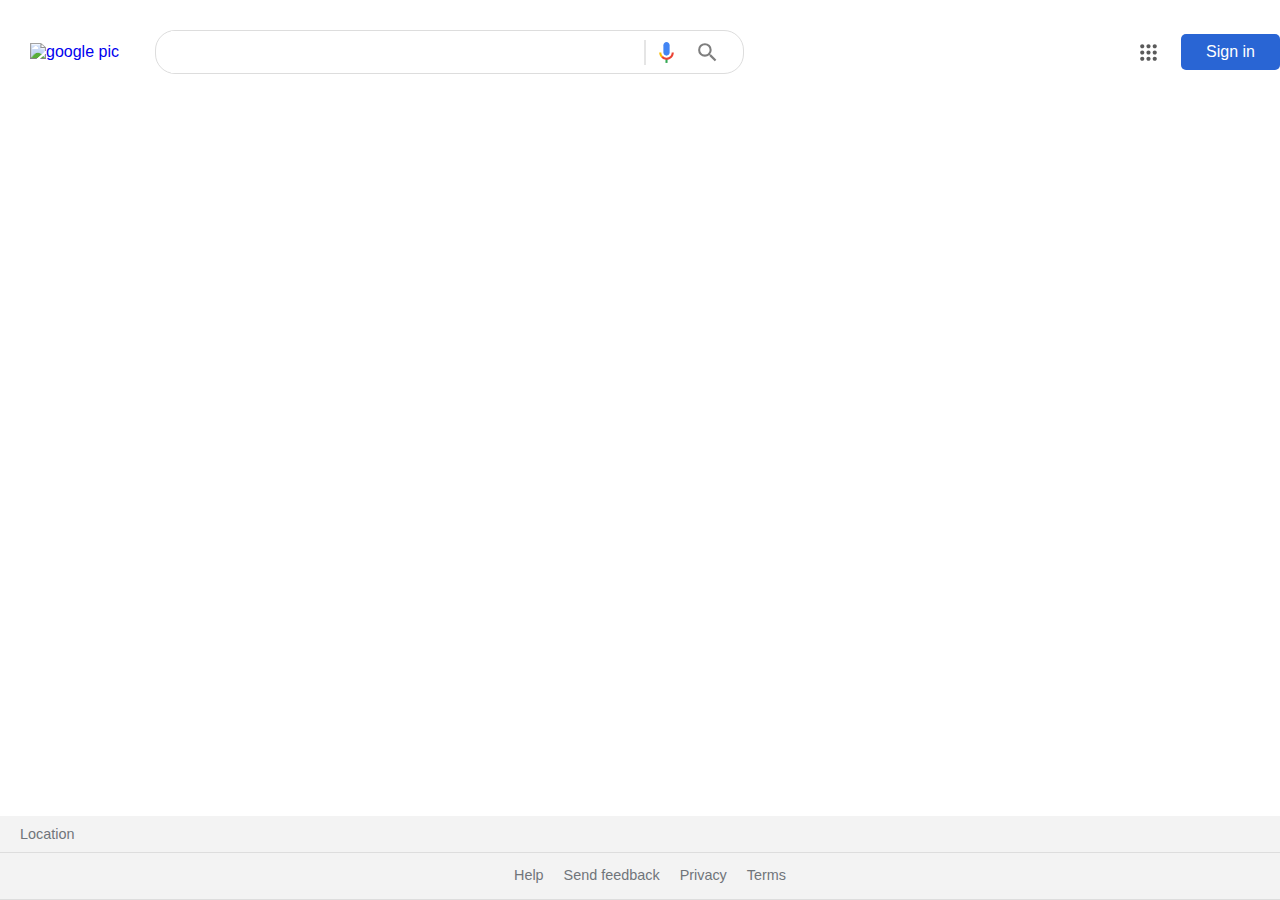
==== search.html @ acbfa1c0 "add search page and set up header top" ====
<!DOCTYPE html>
<html lang="en">
<head>
  <meta charset="UTF-8">
  <meta http-equiv="X-UA-Compatible" content="IE=edge">
  <meta name="viewport" content="width=device-width, initial-scale=1.0">
  <link rel="stylesheet" href="normalize.css">
	<link rel="stylesheet" href="style.css">
  <title>build this website</title>
</head>
<body>
  <div id="body-container" class="width1300">
    <header class="header">
      <div class="header-top">
        <div class="header-top-left">
          <div class="logo">
            <a href="index.html">
              <img src="https://www.google.com/images/branding/googlelogo/2x/googlelogo_color_92x30dp.png" alt="google pic">
            </a>
          </div>
          <form action="">
            <div id="search-input" class="search-page">
						<input type="search" name="search-input"><span class="line"></span>
						<a href="#"><svg class="mic-btn" focusable="false" viewBox="0 0 24 24" xmlns="http://www.w3.org/2000/svg"><path fill="#4285f4" d="m12 15c1.66 0 3-1.31 3-2.97v-7.02c0-1.66-1.34-3.01-3-3.01s-3 1.34-3 3.01v7.02c0 1.66 1.34 2.97 3 2.97z"></path><path fill="#34a853" d="m11 18.08h2v3.92h-2z"></path><path fill="#fbbc05" d="m7.05 16.87c-1.27-1.33-2.05-2.83-2.05-4.87h2c0 1.45 0.56 2.42 1.47 3.38v0.32l-1.15 1.18z"></path><path fill="#ea4335" d="m12 16.93a4.97 5.25 0 0 1 -3.54 -1.55l-1.41 1.49c1.26 1.34 3.02 2.13 4.95 2.13 3.87 0 6.99-2.92 6.99-7h-1.99c0 2.92-2.24 4.93-5 4.93z"></path></svg></a><a href="#">
              <svg focusable="false" xmlns="http://www.w3.org/2000/svg" viewBox="0 0 24 24"><path d="M15.5 14h-.79l-.28-.27A6.471 6.471 0 0 0 16 9.5 6.5 6.5 0 1 0 9.5 16c1.61 0 3.09-.59 4.23-1.57l.27.28v.79l5 4.99L20.49 19l-4.99-5zm-6 0C7.01 14 5 11.99 5 9.5S7.01 5 9.5 5 14 7.01 14 9.5 11.99 14 9.5 14z"></path></svg>
            </a>
					</div>
          </form>
        </div>
        <div class="header-top-right">
          <ul id="navbar-ul">
            <li><a class="navbar-btns" href="#"><svg focusable="false" viewBox="0 0 24 24">
              <path d="M6,8c1.1,0 2,-0.9 2,-2s-0.9,-2 -2,-2 -2,0.9 -2,2 0.9,2 2,2zM12,20c1.1,0 2,-0.9 2,-2s-0.9,-2 -2,-2 -2,0.9 -2,2 0.9,2 2,2zM6,20c1.1,0 2,-0.9 2,-2s-0.9,-2 -2,-2 -2,0.9 -2,2 0.9,2 2,2zM6,14c1.1,0 2,-0.9 2,-2s-0.9,-2 -2,-2 -2,0.9 -2,2 0.9,2 2,2zM12,14c1.1,0 2,-0.9 2,-2s-0.9,-2 -2,-2 -2,0.9 -2,2 0.9,2 2,2zM16,6c0,1.1 0.9,2 2,2s2,-0.9 2,-2 -0.9,-2 -2,-2 -2,0.9 -2,2zM12,8c1.1,0 2,-0.9 2,-2s-0.9,-2 -2,-2 -2,0.9 -2,2 0.9,2 2,2zM18,14c1.1,0 2,-0.9 2,-2s-0.9,-2 -2,-2 -2,0.9 -2,2 0.9,2 2,2zM18,20c1.1,0 2,-0.9 2,-2s-0.9,-2 -2,-2 -2,0.9 -2,2 0.9,2 2,2z">
              </path>
          </svg></a></li>
            <li><a class="btn-solid-blue" href="#">Sign in</a></li>
          </ul>
        </div>
      </div>
      <div class="header-bottom"></div>
    </header>
    <main>
      <div class="main-left"></div>
      <div class="main-right"></div>
    </main>
    <footer id="footer">
			<div id="location-bar" class="bar">
				<div class="text-medium">Location</div class="text-medium">
			</div>
			<div id="other-bar" class="bar">
				<div id="left-content">
					<div class="text-medium"><a href="#">Help</a></div class="text-medium">
					<div class="text-medium"><a href="#">Send feedback</a></div class="text-medium">
					<div class="text-medium"><a href="#">Privacy</a></div class="text-medium">
					<div class="text-medium"><a href="#">Terms</a></div class="text-medium">
				</div>
			</div>
		</footer>
  </div>
</body>
</html>
---- style.css ----
:root {
  --google-font-color: #70757a;
}

* {
  box-sizing: border-box;
  margin: 0;
  padding: 0;
}

body {
  font-family: arial, sans-serif;
  color: var(--google-font-color);
  background-color: #fff;
  height: 100vh;
}

ul {
  list-style: none;
}

a {
  text-decoration: none;
}

a:hover {
  text-decoration: underline;
}

.text-medium {
  font-size: 0.9rem;
  font-weight: 200;
}

.btn {
  display: inline-block;
}

.btn-solid-blue {
  display: inline-block;
  padding: 9px 25px;
  background-color: rgb(41, 101, 212);
  color: white;
  border-radius: 5px;
}

.bar {
  width: 100%;
  background: #f3f3f3;
  border-bottom: 1px solid #ddd;
  padding: 10px 20px;
}

#body-container {
  height: 100%;
  display: flex;
  flex-direction: column;
}

#body-container.width1300 {
  min-width: 1300px;
}

#navbar {
  display: flex;
  justify-content: flex-end;
  align-items: center;
  font-size: 0.8rem;
  flex-basis: 60px;
  flex-shrink: 1;
}

#navbar-ul {
  display: flex;
  align-items: center;
  text-align: center;
  justify-content: end;
  height: 100%;
}

#navbar-ul li {
  margin-right: 20px;
}

#navbar-ul li a.navbar-btns {
  color: #000;
  opacity: 0.8;
  height: 25px;
}

#navbar-ul li a svg {
  opacity: inherit;
  display: block;
  height: 25px;
}

#main {
  flex: 1;
  display: flex;
  flex-direction: column;
  justify-content: center;
  align-items: center;
}

#main #main-image-container {
  margin-bottom: 30px;
}

#main-content {
  display: flex;
  flex-direction: column;
  justify-content: center;
  align-items: center;
  width: 100%;
}

#main-content > * {
  margin-bottom: 40px;
}

#main-content form {
  width: 100%;
  display: flex;
  flex-direction: column;
  justify-content: center;
  align-items: center;
}

#search-input {
  display: flex;
  align-items: center;
  border: 1px #ddd solid;
  border-radius: 20px;
  padding: 0 15px;
  width: 60%;
  max-width: 600px;
}

#search-input a {
  display: inline-block;
}

#search-input svg {
  display: block;
  opacity: 0.5;
  height: 20px;
}

#search-input svg.mic-btn {
  opacity: 1;
  height: 25px;
}

#search-input input {
  display: block;
  background: #fff;
  width: 100%;
  padding: 12px;
  border: none;
}

#search-input input:focus {
  outline: none;
}

#search-input:hover {
  box-shadow: 1px 1px 1px 1px #bbb;
}

#main-content form .search-btns-container {
  display: flex;
  justify-content: center;
  align-items: center;
  text-align: center;
  margin-top: 30px;
}

#main-content form .search-btn {
  margin: 0 15px;
  background: #f8f8f8;
  border: 0;
  padding: 10px 20px;
  cursor: pointer;
  color: rgba(0, 0, 0, 0.8);
}

#main-content #main-language-offered-text a {
  color: rgb(41, 101, 212);
}

/* Search Page */
.header {
  flex-basis: 100px;
  flex-grow: 1;
  padding-top: 30px;
}

.header-top {
  display: flex;
  justify-content: space-between;
  align-items: center;
}

.header-top .header-top-left {
  display: flex;
  flex: 1;
}

.header-top .header-top-left .logo {
  display: flex;
  justify-content: center;
  align-items: center;
  padding: 0 30px;
}

.header-top .header-top-left .logo a {
  display: block;
  width: 95px;
}

.header-top .header-top-left .logo a img {
  max-width: 100%;
  display: block;
}

.header-top .header-top-left form {
  width: 100%;
}

#search-input.search-page .line {
  height: 25px;
  border: 1px rgba(0, 0, 0, 0.1) solid;
}

#search-input.search-page svg {
  padding: 0 8px;
  height: 25px;
  color: blue;
}

.header-top .header-top-right {
  display: flex;
  height: 100%;
}

#footer {
  width: 100%;
}

#footer a {
  color: var(--google-font-color);
}

#footer #other-bar {
  display: flex;
  justify-content: space-around;
  flex-wrap: wrap;
  line-height: 1.8;
  padding: 10px 20px;
}

#footer #left-content {
  display: flex;
}

#footer #right-content {
  display: flex;
}

#footer #left-content .text-medium,
#footer #right-content .text-medium {
  padding: 0 10px;
}
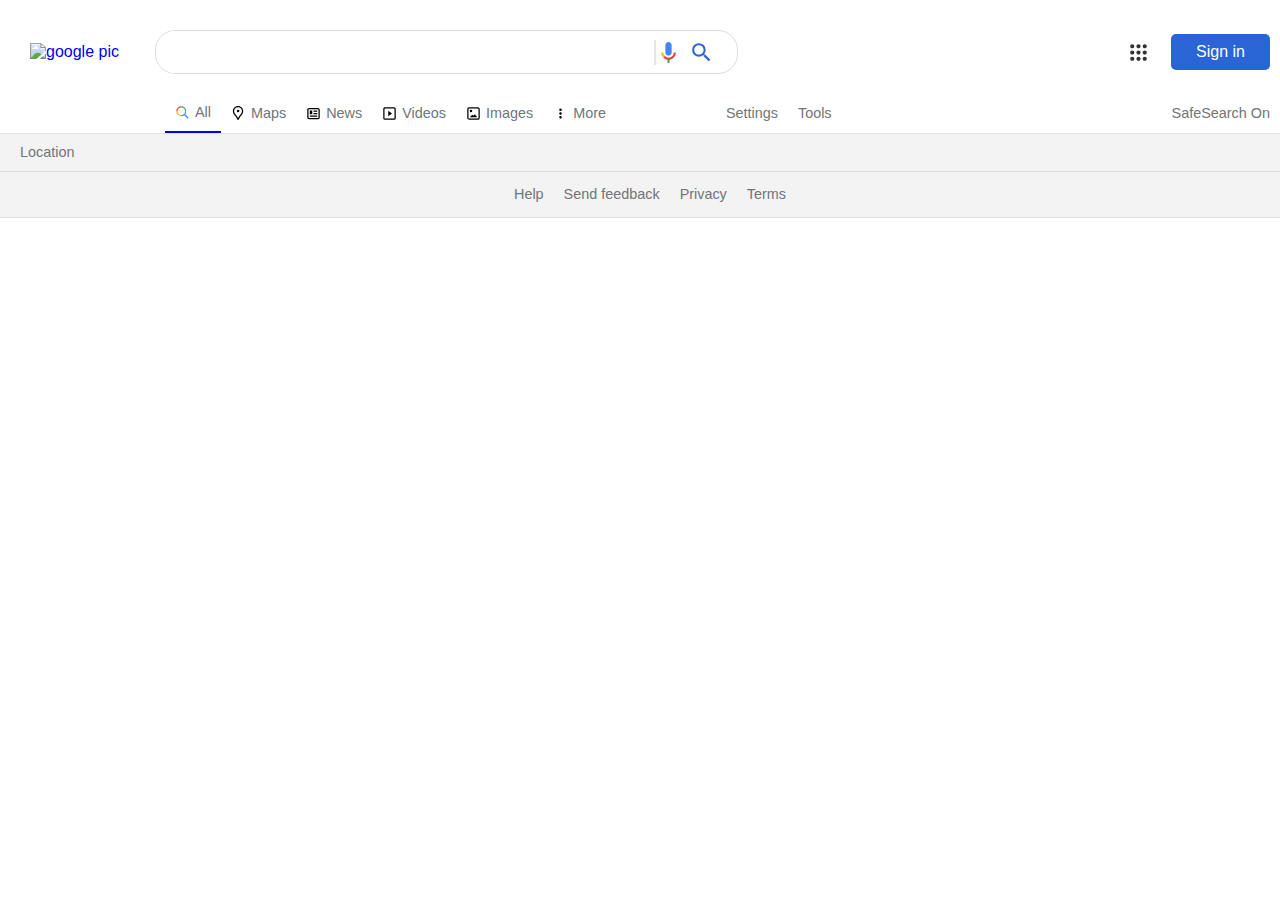
==== commit e4dcbc95: "added header-bottom search options" ====
--- a/search.html
+++ b/search.html
@@ -21,15 +21,14 @@
           <form action="">
             <div id="search-input" class="search-page">
 						<input type="search" name="search-input"><span class="line"></span>
-						<a href="#"><svg class="mic-btn" focusable="false" viewBox="0 0 24 24" xmlns="http://www.w3.org/2000/svg"><path fill="#4285f4" d="m12 15c1.66 0 3-1.31 3-2.97v-7.02c0-1.66-1.34-3.01-3-3.01s-3 1.34-3 3.01v7.02c0 1.66 1.34 2.97 3 2.97z"></path><path fill="#34a853" d="m11 18.08h2v3.92h-2z"></path><path fill="#fbbc05" d="m7.05 16.87c-1.27-1.33-2.05-2.83-2.05-4.87h2c0 1.45 0.56 2.42 1.47 3.38v0.32l-1.15 1.18z"></path><path fill="#ea4335" d="m12 16.93a4.97 5.25 0 0 1 -3.54 -1.55l-1.41 1.49c1.26 1.34 3.02 2.13 4.95 2.13 3.87 0 6.99-2.92 6.99-7h-1.99c0 2.92-2.24 4.93-5 4.93z"></path></svg></a><a href="#">
-              <svg focusable="false" xmlns="http://www.w3.org/2000/svg" viewBox="0 0 24 24"><path d="M15.5 14h-.79l-.28-.27A6.471 6.471 0 0 0 16 9.5 6.5 6.5 0 1 0 9.5 16c1.61 0 3.09-.59 4.23-1.57l.27.28v.79l5 4.99L20.49 19l-4.99-5zm-6 0C7.01 14 5 11.99 5 9.5S7.01 5 9.5 5 14 7.01 14 9.5 11.99 14 9.5 14z"></path></svg>
+						<a href="#"><svg class="icon-m mic-btn" focusable="false" viewBox="0 0 24 24" xmlns="http://www.w3.org/2000/svg"><path fill="#4285f4" d="m12 15c1.66 0 3-1.31 3-2.97v-7.02c0-1.66-1.34-3.01-3-3.01s-3 1.34-3 3.01v7.02c0 1.66 1.34 2.97 3 2.97z"></path><path fill="#34a853" d="m11 18.08h2v3.92h-2z"></path><path fill="#fbbc05" d="m7.05 16.87c-1.27-1.33-2.05-2.83-2.05-4.87h2c0 1.45 0.56 2.42 1.47 3.38v0.32l-1.15 1.18z"></path><path fill="#ea4335" d="m12 16.93a4.97 5.25 0 0 1 -3.54 -1.55l-1.41 1.49c1.26 1.34 3.02 2.13 4.95 2.13 3.87 0 6.99-2.92 6.99-7h-1.99c0 2.92-2.24 4.93-5 4.93z"></path></svg></a><a href="#"><svg class="icon-m search-icon" focusable="false" xmlns="http://www.w3.org/2000/svg" viewBox="0 0 24 24"><path d="M15.5 14h-.79l-.28-.27A6.471 6.471 0 0 0 16 9.5 6.5 6.5 0 1 0 9.5 16c1.61 0 3.09-.59 4.23-1.57l.27.28v.79l5 4.99L20.49 19l-4.99-5zm-6 0C7.01 14 5 11.99 5 9.5S7.01 5 9.5 5 14 7.01 14 9.5 11.99 14 9.5 14z"></path></svg>
             </a>
 					</div>
           </form>
         </div>
         <div class="header-top-right">
           <ul id="navbar-ul">
-            <li><a class="navbar-btns" href="#"><svg focusable="false" viewBox="0 0 24 24">
+            <li><a class="navbar-btns" href="#"><svg class="icon-m opacity-8" focusable="false" viewBox="0 0 24 24">
               <path d="M6,8c1.1,0 2,-0.9 2,-2s-0.9,-2 -2,-2 -2,0.9 -2,2 0.9,2 2,2zM12,20c1.1,0 2,-0.9 2,-2s-0.9,-2 -2,-2 -2,0.9 -2,2 0.9,2 2,2zM6,20c1.1,0 2,-0.9 2,-2s-0.9,-2 -2,-2 -2,0.9 -2,2 0.9,2 2,2zM6,14c1.1,0 2,-0.9 2,-2s-0.9,-2 -2,-2 -2,0.9 -2,2 0.9,2 2,2zM12,14c1.1,0 2,-0.9 2,-2s-0.9,-2 -2,-2 -2,0.9 -2,2 0.9,2 2,2zM16,6c0,1.1 0.9,2 2,2s2,-0.9 2,-2 -0.9,-2 -2,-2 -2,0.9 -2,2zM12,8c1.1,0 2,-0.9 2,-2s-0.9,-2 -2,-2 -2,0.9 -2,2 0.9,2 2,2zM18,14c1.1,0 2,-0.9 2,-2s-0.9,-2 -2,-2 -2,0.9 -2,2 0.9,2 2,2zM18,20c1.1,0 2,-0.9 2,-2s-0.9,-2 -2,-2 -2,0.9 -2,2 0.9,2 2,2z">
               </path>
           </svg></a></li>
@@ -37,11 +36,45 @@
           </ul>
         </div>
       </div>
-      <div class="header-bottom"></div>
+      <div class="header-bottom">
+        <div class="header-bottom-left">
+          <div class="header-bottom-left-start">
+            <div class="search-option current">
+              <svg class="icon-xs" focusable="false" viewBox="0 0 24 24"><path fill="#34a853" d="M10 2v2a6 6 0 0 1 6 6h2a8 8 0 0 0-8-8"></path><path fill="#ea4335" d="M10 4V2a8 8 0 0 0-8 8h2c0-3.3 2.7-6 6-6"></path><path fill="#fbbc04" d="M4 10H2a8 8 0 0 0 8 8v-2c-3.3 0-6-2.69-6-6"></path><path fill="#4285f4" d="M22 20.59l-5.69-5.69A7.96 7.96 0 0 0 18 10h-2a6 6 0 0 1-6 6v2c1.85 0 3.52-.64 4.88-1.68l5.69 5.69L22 20.59"></path></svg>
+              <div class="text-medium">All</div>
+            </div>
+            <div class="search-option">
+              <svg class="icon-xs" focusable="false" viewBox="0 0 16 16"><path d="M7.503 0c3.09 0 5.502 2.487 5.502 5.427 0 2.337-1.13 3.694-2.26 5.05-.454.528-.906 1.13-1.358 1.734-.452.603-.754 1.508-.98 1.96-.226.452-.377.829-.904.829-.528 0-.678-.377-.905-.83-.226-.451-.527-1.356-.98-1.959-.452-.603-.904-1.206-1.356-1.734C3.132 9.121 2 7.764 2 5.427 2 2.487 4.412 0 7.503 0zm0 1.364c-2.283 0-4.14 1.822-4.14 4.063 0 1.843.86 2.873 1.946 4.177.468.547.942 1.178 1.4 1.79.34.452.596.99.794 1.444.198-.455.453-.992.793-1.445.459-.61.931-1.242 1.413-1.803 1.074-1.29 1.933-2.32 1.933-4.163 0-2.24-1.858-4.063-4.139-4.063zm0 2.734a1.33 1.33 0 11-.001 2.658 1.33 1.33 0 010-2.658"></path></svg>
+              <div class="text-medium">Maps</div>
+            </div>
+            <div class="search-option">
+              <svg class="icon-xs" focusable="false" viewBox="0 0 24 24"><path d="M12 11h6v2h-6v-2zm-6 6h12v-2H6v2zm0-4h4V7H6v6zm16-7.22v12.44c0 1.54-1.34 2.78-3 2.78H5c-1.64 0-3-1.25-3-2.78V5.78C2 4.26 3.36 3 5 3h14c1.64 0 3 1.25 3 2.78zM19.99 12V5.78c0-.42-.46-.78-1-.78H5c-.54 0-1 .36-1 .78v12.44c0 .42.46.78 1 .78h14c.54 0 1-.36 1-.78V12zM12 9h6V7h-6v2"></path></svg>
+              <div class="text-medium">News</div>
+            </div>
+            <div class="search-option">
+              <svg class="icon-xs" focusable="false" viewBox="0 0 24 24"><path d="M10 16.5l6-4.5-6-4.5v9zM5 20h14a1 1 0 0 0 1-1V5a1 1 0 0 0-1-1H5a1 1 0 0 0-1 1v14a1 1 0 0 0 1 1zm14.5 2H5a3 3 0 0 1-3-3V4.4A2.4 2.4 0 0 1 4.4 2h15.2A2.4 2.4 0 0 1 22 4.4v15.1a2.5 2.5 0 0 1-2.5 2.5"></path></svg>
+              <div class="text-medium">Videos</div>
+            </div>
+            <div class="search-option">
+              <svg class="icon-xs" focusable="false" viewBox="0 0 24 24"><path d="M14 13l4 5H6l4-4 1.79 1.78L14 13zm-6.01-2.99A2 2 0 0 0 8 6a2 2 0 0 0-.01 4.01zM22 5v14a3 3 0 0 1-3 2.99H5c-1.64 0-3-1.36-3-3V5c0-1.64 1.36-3 3-3h14c1.65 0 3 1.36 3 3zm-2.01 0a1 1 0 0 0-1-1H5a1 1 0 0 0-1 1v14a1 1 0 0 0 1 1h7v-.01h7a1 1 0 0 0 1-1V5"></path></svg>
+              <div class="text-medium">Images</div>
+            </div>
+            <div class="search-option">
+              <svg class="icon-xs" focusable="false" xmlns="http://www.w3.org/2000/svg" viewBox="0 0 24 24"><path d="M12 8c1.1 0 2-.9 2-2s-.9-2-2-2-2 .9-2 2 .9 2 2 2zm0 2c-1.1 0-2 .9-2 2s.9 2 2 2 2-.9 2-2-.9-2-2-2zm0 6c-1.1 0-2 .9-2 2s.9 2 2 2 2-.9 2-2-.9-2-2-2z"></path></svg>
+              <div class="text-medium">More</div>
+            </div>
+          </div>
+          <div class="header-bottom-left-end">
+            <div class="text-medium">Settings</div>
+            <div class="text-medium">Tools</div>
+          </div>
+        </div>
+        <div class="header-bottom-right">
+          <div class="text-medium">SafeSearch On</div>
+        </div>
+      </div>
     </header>
     <main>
-      <div class="main-left"></div>
-      <div class="main-right"></div>
     </main>
     <footer id="footer">
 			<div id="location-bar" class="bar">
--- a/style.css
+++ b/style.css
@@ -27,9 +27,49 @@
   text-decoration: underline;
 }
 
+svg.icon-xs {
+  display: block;
+  height: 15px;
+}
+
+svg.icon-s {
+  display: block;
+  height: 20px;
+}
+
+svg.icon-m {
+  display: block;
+  height: 25px;
+}
+
+.opacity-0 {
+  opacity: 0;
+}
+
+.opacity-5 {
+  opacity: 0.5;
+}
+
+.opacity-8 {
+  opacity: 0.8;
+}
+
+.opacity-f {
+  opacity: 1;
+}
+
+.text-small {
+  font-size: 0.9rem;
+  font-weight: 200;
+}
+
 .text-medium {
   font-size: 0.9rem;
   font-weight: 200;
+}
+
+.text-bold {
+  font-weight: bold;
 }
 
 .btn {
@@ -82,15 +122,12 @@
   margin-right: 20px;
 }
 
+#navbar-ul li:last-child {
+  margin-right: unset;
+}
+
 #navbar-ul li a.navbar-btns {
   color: #000;
-  opacity: 0.8;
-  height: 25px;
-}
-
-#navbar-ul li a svg {
-  opacity: inherit;
-  display: block;
   height: 25px;
 }
 
@@ -138,17 +175,6 @@
 
 #search-input a {
   display: inline-block;
-}
-
-#search-input svg {
-  display: block;
-  opacity: 0.5;
-  height: 20px;
-}
-
-#search-input svg.mic-btn {
-  opacity: 1;
-  height: 25px;
 }
 
 #search-input input {
@@ -191,14 +217,15 @@
 /* Search Page */
 .header {
   flex-basis: 100px;
-  flex-grow: 1;
-  padding-top: 30px;
+  padding: 30px 30px 0 30px;
+  border-bottom: 1px rgba(0, 0, 0, 0.1) solid;
 }
 
 .header-top {
   display: flex;
   justify-content: space-between;
   align-items: center;
+  margin-bottom: 20px;
 }
 
 .header-top .header-top-left {
@@ -210,7 +237,7 @@
   display: flex;
   justify-content: center;
   align-items: center;
-  padding: 0 30px;
+  padding-right: 30px;
 }
 
 .header-top .header-top-left .logo a {
@@ -225,6 +252,10 @@
 
 .header-top .header-top-left form {
   width: 100%;
+}
+
+#search-input.search-page {
+  max-width: 700px;
 }
 
 #search-input.search-page .line {
@@ -232,15 +263,54 @@
   border: 1px rgba(0, 0, 0, 0.1) solid;
 }
 
-#search-input.search-page svg {
+#search-input.search-page a .search-icon {
   padding: 0 8px;
-  height: 25px;
-  color: blue;
+  fill: rgb(41, 101, 212);
 }
 
 .header-top .header-top-right {
   display: flex;
   height: 100%;
+}
+
+.header-bottom {
+  display: flex;
+  justify-content: space-between;
+  align-items: center;
+  margin-left: 135px;
+}
+
+.header-bottom-left {
+  display: flex;
+  justify-content: space-between;
+  align-items: center;
+}
+
+.header-bottom-left-start {
+  display: flex;
+  margin-right: 100px;
+}
+
+.header-bottom-left-start .search-option {
+  display: flex;
+  align-items: center;
+  padding: 10px;
+}
+
+.header-bottom-left-start .search-option svg {
+  margin-right: 5px;
+}
+
+.header-bottom-left-start .search-option.current {
+  border-bottom: 2px solid blue;
+}
+
+.header-bottom-left-end {
+  display: flex;
+}
+
+.header-bottom-left-end .text-medium {
+  padding: 0 10px;
 }
 
 #footer {
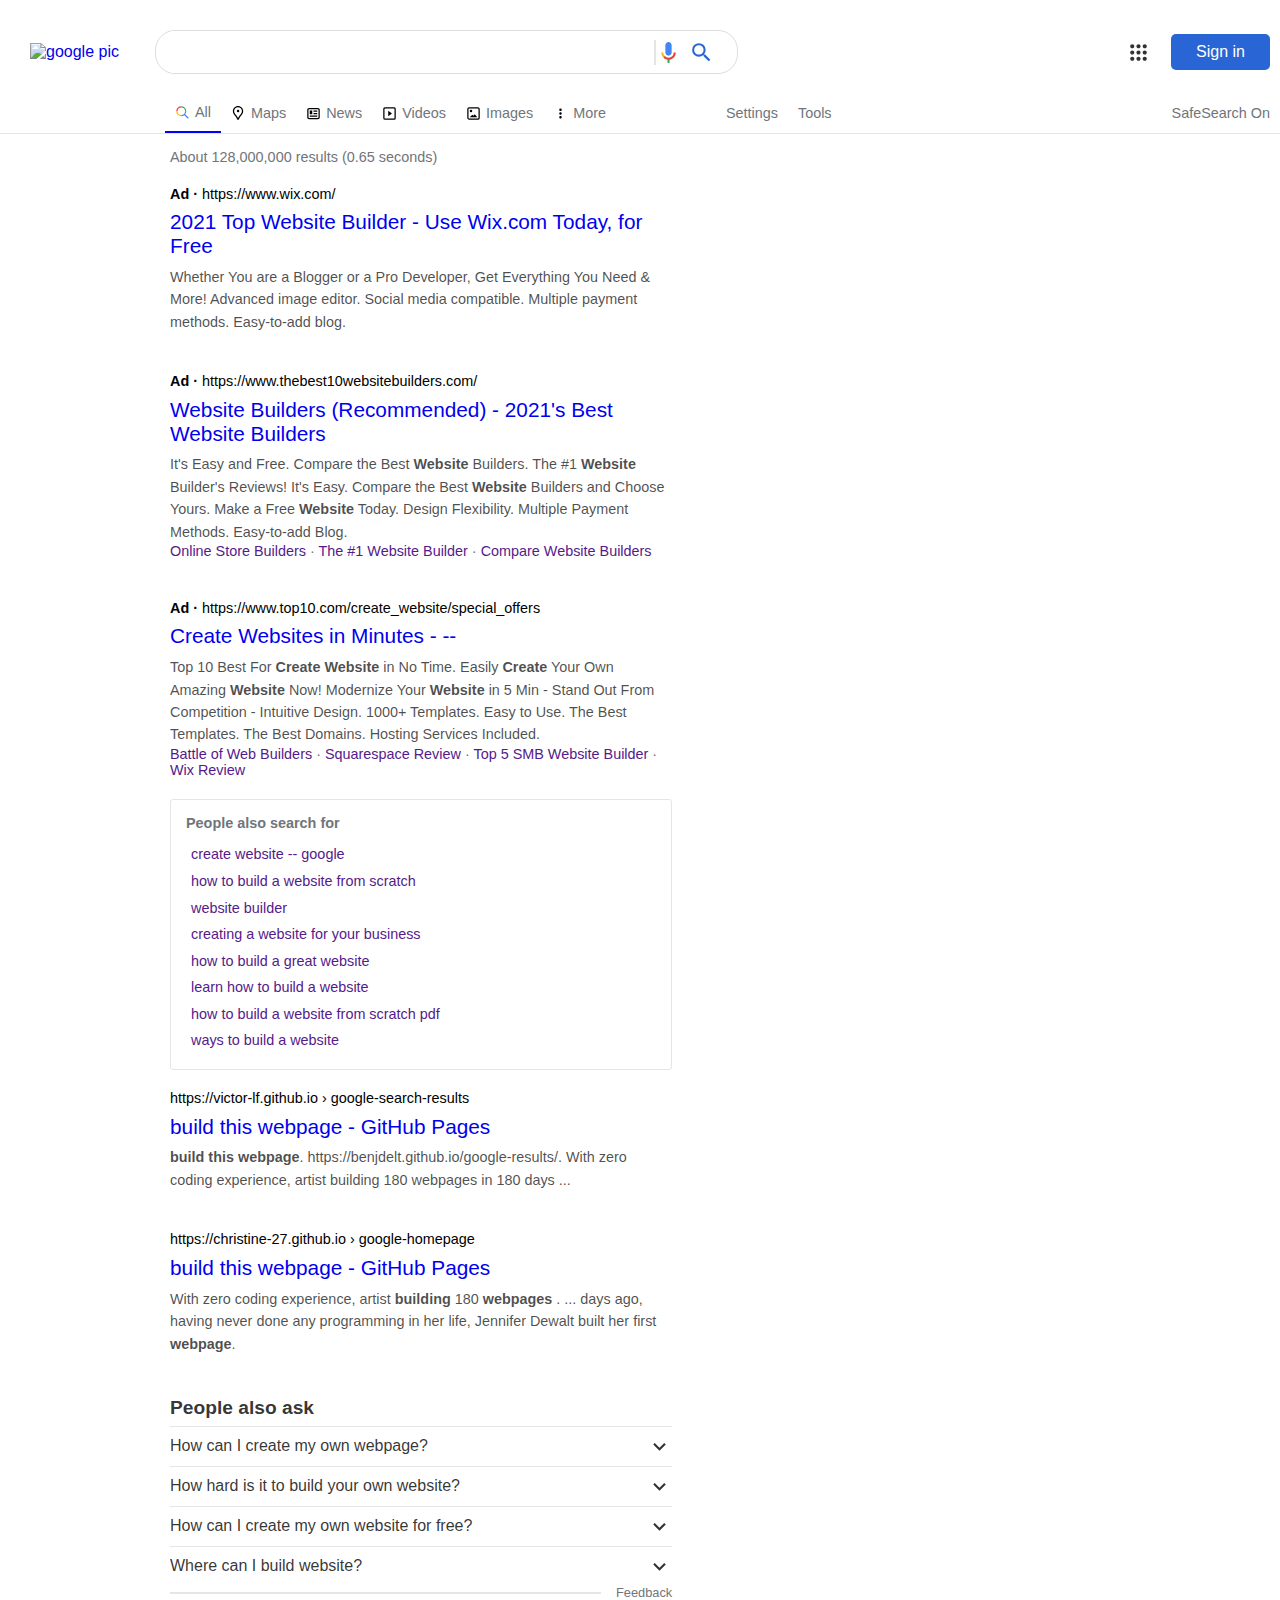
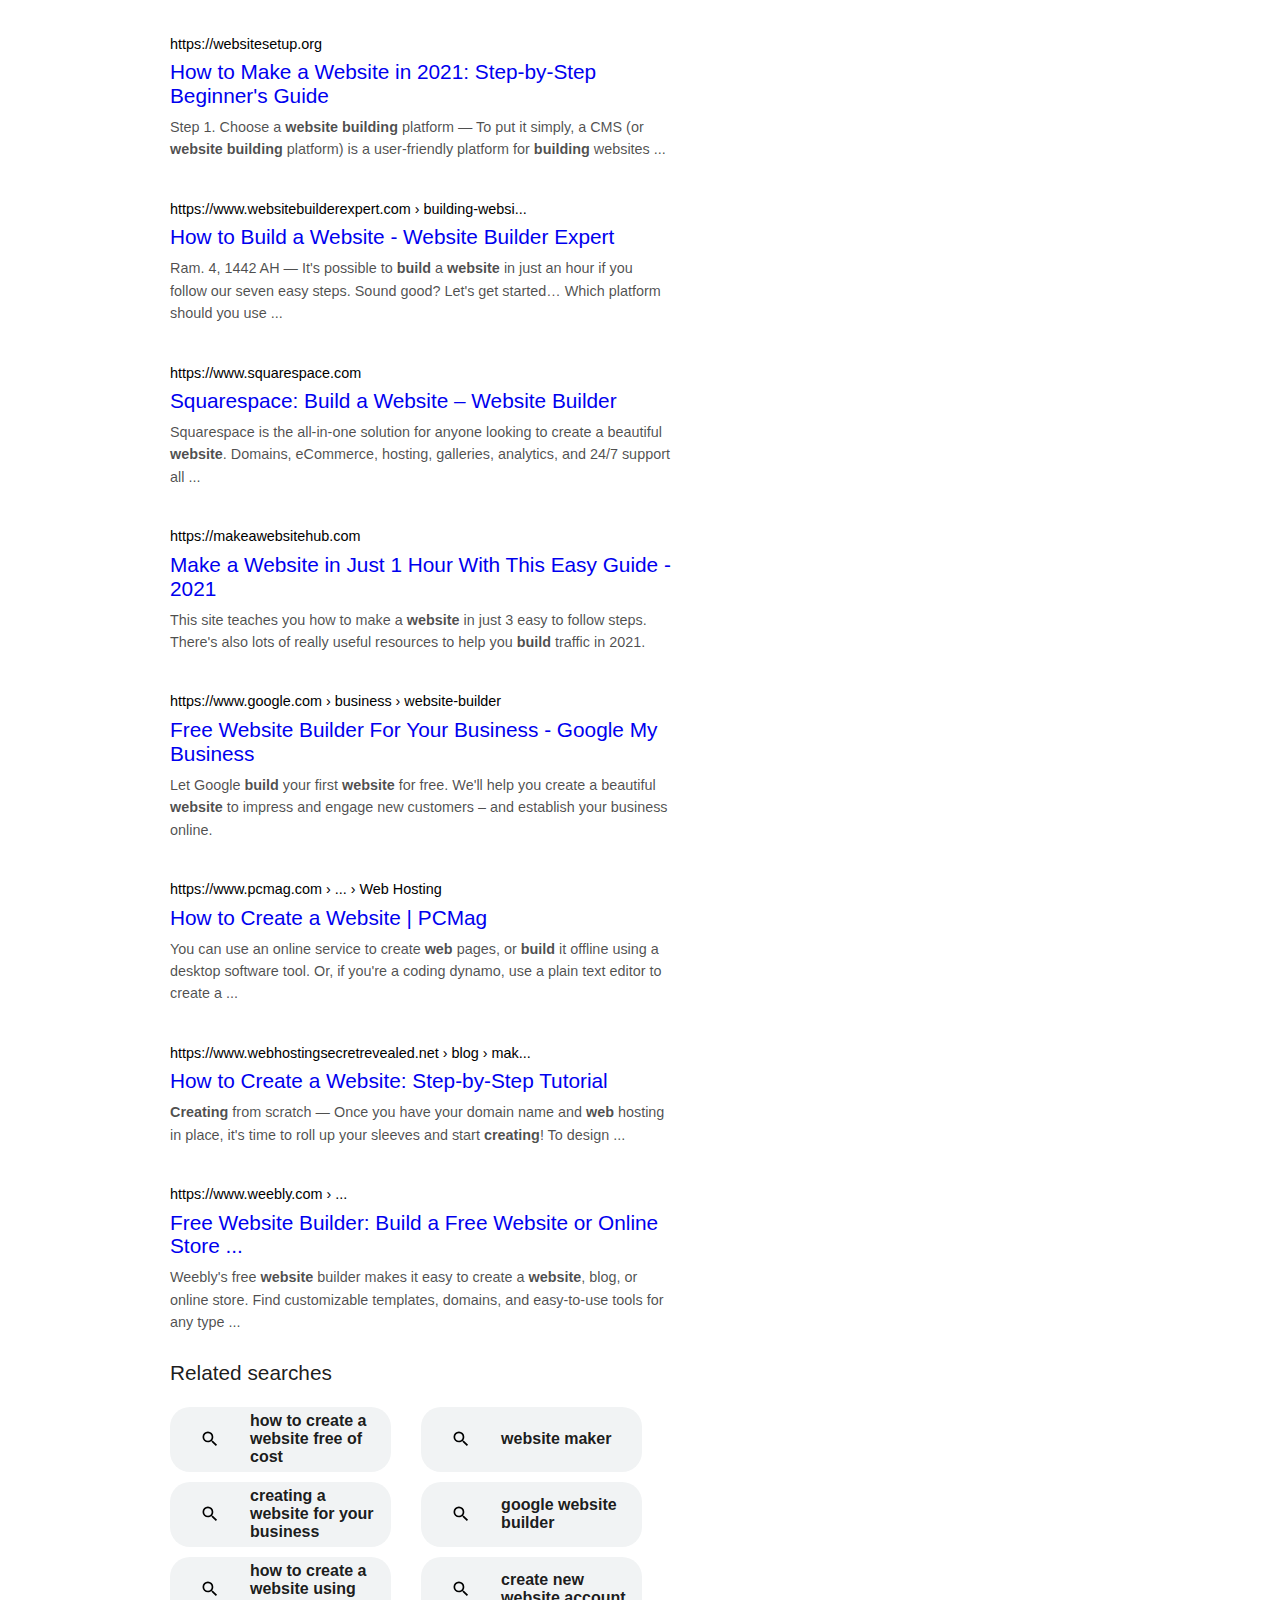
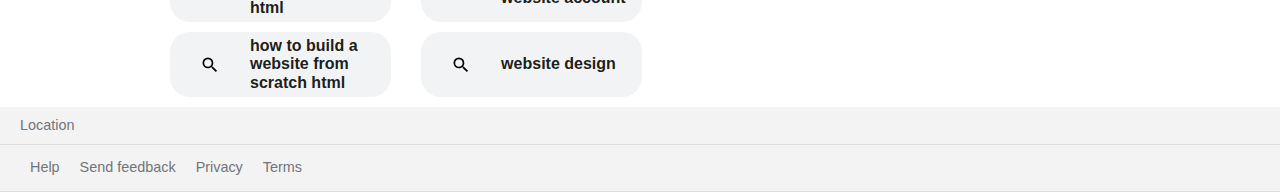
==== commit bbb75eb6: "Added main search results for search page" ====
--- a/search.html
+++ b/search.html
@@ -74,7 +74,333 @@
         </div>
       </div>
     </header>
-    <main>
+    <main class="main-result">
+      <div class="main-result-left">
+        <div class="result-time">
+          <div class="text-medium">
+            About 128,000,000 results (0.65 seconds) 
+          </div>
+        </div>
+        <div class="search-result">
+          <div class="result-url text-medium">
+            <span class="text-bold">Ad ·</span>
+            <span class="url">https://www.wix.com/</span>
+          </div>
+          <div class="result-header">
+            <a href="#">
+              2021 Top Website Builder - Use Wix.com Today, for Free
+            </a>
+          </div>
+          <div class="result-paragraph">
+            Whether You are a Blogger or a Pro Developer, Get Everything You Need & More! Advanced image editor. Social media compatible. Multiple payment methods. Easy-to-add blog.
+          </div>
+        </div>
+        <div class="search-result">
+          <div class="result-url text-medium">
+            <span class="text-bold">Ad ·</span>
+            <span class="url">https://www.thebest10websitebuilders.com/</span>
+          </div>
+          <div class="result-header">
+            <a href="#">
+              Website Builders (Recommended) - 2021's Best Website Builders
+            </a>
+          </div>
+          <div class="result-paragraph">
+            <span>It's Easy and Free. Compare the Best <span class="text-bold">Website</span> Builders. The #1 <span class="text-bold">Website</span> Builder's Reviews! It's Easy. Compare the Best <span class="text-bold">Website</span> Builders and Choose Yours. Make a Free <span class="text-bold">Website</span> Today. Design Flexibility. Multiple Payment Methods. Easy-to-add Blog.</span>
+          </div>
+          <div class="result-links">
+            <a href="">
+              Online Store Builders
+            </a>
+            ·
+            <a href="">
+              The #1 Website Builder</a>
+              ·
+            <a href="">
+              Compare Website Builders
+            </a>
+          </div>
+        </div>
+        <div class="search-result">
+          <div class="result-url text-medium">
+            <span class="text-bold">Ad ·</span>
+            <span class="url">https://www.top10.com/create_website/special_offers</span>
+          </div>
+          <div class="result-header">
+            <a href="#">
+              Create Websites in Minutes - --
+            </a>
+          </div>
+          <div class="result-paragraph">
+            <span>Top 10 Best For <span class="text-bold">Create Website</span> in No Time. Easily <span class="text-bold">Create</span> Your Own Amazing <span class="text-bold">Website</span> Now! Modernize Your <span class="text-bold">Website</span> in 5 Min - Stand Out From Competition - Intuitive Design. 1000+ Templates. Easy to Use. The Best Templates. The Best Domains. Hosting Services Included.</span>
+          </div>
+          <div class="result-links">
+            <a href="">
+              Battle of Web Builders
+            </a>
+            ·
+            <a href="">
+              Squarespace Review</a>
+              ·
+            <a href="">
+              Top 5 SMB Website Builder
+            </a>
+            ·
+            <a href="">
+              Wix Review
+            </a>
+          </div>
+        </div>
+        <div class="search-sugguestions text-p9">
+          <div class="text-bold">People also search for</div>
+          <div class="search-suggestions-container">
+            <div class="column">
+              <div><a href="">create website -- google</a></div>
+              <div><a href="">how to build a website from scratch</a></div>
+              <div><a href="">website builder</a></div>
+              <div><a href="">creating a website for your business</a></div>
+            </div>
+            <div class="column">
+              <div><a href="">how to build a great website</a></div>
+              <div><a href="">learn how to build a website</a></div>
+              <div><a href="">how to build a website from scratch pdf</a></div>
+              <div><a href="">ways to build a website</a></div>
+            </div>
+          </div>
+        </div>
+        <div class="search-result">
+          <div class="result-url text-medium">
+            <span class="url">https://victor-lf.github.io</span>
+            <span class="url-path"> › google-search-results</span>
+          </div>
+          <div class="result-header">
+            <a href="#">
+              build this webpage - GitHub Pages
+            </a>
+          </div>
+          <div class="result-paragraph">
+            <span><span class="text-bold">build this webpage</span>. https://benjdelt.github.io/google-results/. With zero coding experience, artist building 180 webpages in 180 days&nbsp;...</span>
+          </div>
+        </div>
+        <div class="search-result">
+          <div class="result-url text-medium">
+            <span class="url">https://christine-27.github.io</span>
+            <span class="url-path"> › google-homepage</span>
+          </div>
+          <div class="result-header">
+            <a href="#">
+              build this webpage - GitHub Pages
+            </a>
+          </div>
+          <div class="result-paragraph">
+            <span>With zero coding experience, artist <span class="text-bold">building</span> 180 <span class="text-bold">webpages</span> . ... days ago, having never done any programming in her life, Jennifer Dewalt built her first <span class="text-bold">webpage</span>.</span>
+          </div>
+        </div>
+        <div class="search-questions">
+          <div class="questions-header text-bold">People also ask</div>
+          <div class="question">
+            <span>How can I create my own webpage?</span><svg class="icon-m opacity-8" focusable="false" xmlns="http://www.w3.org/2000/svg" viewBox="0 0 24 24"><path d="M7.41 8.59L12 13.17l4.59-4.58L18 10l-6 6-6-6 1.41-1.41z"></path></svg>
+          </div>
+          <div class="question">
+            <span>How hard is it to build your own website?</span><svg class="icon-m opacity-8" focusable="false" xmlns="http://www.w3.org/2000/svg" viewBox="0 0 24 24"><path d="M7.41 8.59L12 13.17l4.59-4.58L18 10l-6 6-6-6 1.41-1.41z"></path></svg>
+          </div>
+          <div class="question">
+            <span>How can I create my own website for free?</span><svg class="icon-m opacity-8" focusable="false" xmlns="http://www.w3.org/2000/svg" viewBox="0 0 24 24"><path d="M7.41 8.59L12 13.17l4.59-4.58L18 10l-6 6-6-6 1.41-1.41z"></path></svg>
+          </div>
+          <div class="question">
+            <span>Where can I build website?</span><svg class="icon-m opacity-8" focusable="false" xmlns="http://www.w3.org/2000/svg" viewBox="0 0 24 24"><path d="M7.41 8.59L12 13.17l4.59-4.58L18 10l-6 6-6-6 1.41-1.41z"></path></svg>
+          </div>
+          <div class="feedback">
+            <div class="line"></div>
+            <div class="feedback-text"><a href="">Feedback</a></div>
+          </div>
+        </div>
+        <div class="search-result">
+          <div class="result-url text-medium">
+            <span class="url">https://websitesetup.org</span>
+          </div>
+          <div class="result-header">
+            <a href="#">
+              How to Make a Website in 2021: Step-by-Step Beginner's Guide
+            </a>
+          </div>
+          <div class="result-paragraph">
+            <span><span>Step 1. Choose a <b>website building</b> platform — </span><span>To put it simply, a CMS (or <span class="text-bold">website building</span> platform) is a user-friendly platform for <span class="text-bold">building</span> websites&nbsp;...</span></span>
+          </div>
+        </div>
+        <div class="search-result">
+          <div class="result-url text-medium">
+            <span class="url">https://www.websitebuilderexpert.com</span>
+            <span class="url-path"> › building-websi...</span>
+          </div>
+          <div class="result-header">
+            <a href="#">
+              How to Build a Website - Website Builder Expert
+            </a>
+          </div>
+          <div class="result-paragraph">
+            <span><span>Ram. 4, 1442 AH — </span><span>It's possible to <span class="text-bold">build</span> a <span class="text-bold">website</span> in just an hour if you follow our seven easy steps. Sound good? Let's get started… Which platform should you use&nbsp;...</span></span>
+          </div>
+        </div>
+        <div class="search-result">
+          <div class="result-url text-medium">
+            <span class="url">https://www.squarespace.com</span>
+          </div>
+          <div class="result-header">
+            <a href="#">
+              Squarespace: Build a Website – Website Builder
+            </a>
+          </div>
+          <div class="result-paragraph">
+            <span><span>Squarespace is the all-in-one solution for anyone looking to create a beautiful <span class="text-bold">website</span>. Domains, eCommerce, hosting, galleries, analytics, and 24/7 support all<wbr>&nbsp;...</span></span>
+          </div>
+        </div>
+        <div class="search-result">
+          <div class="result-url text-medium">
+            <span class="url">https://makeawebsitehub.com</span>
+          </div>
+          <div class="result-header">
+            <a href="#">
+              Make a Website in Just 1 Hour With This Easy Guide - 2021
+            </a>
+          </div>
+          <div class="result-paragraph">
+            <span><span>This site teaches you how to make a <span class="text-bold">website</span> in just 3 easy to follow steps. There's also lots of really useful resources to help you <span class="text-bold">build</span> traffic in 2021.</span></span>
+          </div>
+        </div>
+        <div class="search-result">
+          <div class="result-url text-medium">
+            <span class="url">https://www.google.com</span>
+            <span class="url-path"> › business › website-builder</span>
+          </div>
+          <div class="result-header">
+            <a href="#">
+              Free Website Builder For Your Business - Google My Business
+            </a>
+          </div>
+          <div class="result-paragraph">
+            <span><span>Let Google <span class="text-bold">build</span> your first <span class="text-bold">website</span> for free. We'll help you create a beautiful <span class="text-bold">website</span> to impress and engage new customers – and establish your business online.</span></span>
+          </div>
+        </div>
+        <div class="search-result">
+          <div class="result-url text-medium">
+            <span class="url">https://www.pcmag.com</span>
+            <span class="url-path"> › ... › Web Hosting</span>
+          </div>
+          <div class="result-header">
+            <a href="#">
+              How to Create a Website | PCMag
+            </a>
+          </div>
+          <div class="result-paragraph">
+            <span>You can use an online service to create <span class="text-bold">web</span> pages, or <span class="text-bold">build</span> it offline using a desktop software tool. Or, if you're a coding dynamo, use a plain text editor to create a&nbsp;...</span>
+          </div>
+        </div>
+        <div class="search-result">
+          <div class="result-url text-medium">
+            <span class="url">https://www.webhostingsecretrevealed.net</span>
+            <span class="url-path"> › blog › mak...</span>
+          </div>
+          <div class="result-header">
+            <a href="#">
+              How to Create a Website: Step-by-Step Tutorial
+            </a>
+          </div>
+          <div class="result-paragraph">
+            <span><span><b>Creating</b> from scratch — </span><span>Once you have your domain name and <b>web</b> hosting in place, it's time to roll up your sleeves and start <b>creating</b>! To design&nbsp;...</span></span>
+          </div>
+        </div>
+        <div class="search-result">
+          <div class="result-url text-medium">
+            <span class="url">https://www.weebly.com</span>
+            <span class="url-path"> › ...</span>
+          </div>
+          <div class="result-header">
+            <a href="#">
+              Free Website Builder: Build a Free Website or Online Store ...
+            </a>
+          </div>
+          <div class="result-paragraph">
+            <span>Weebly's free <b>website</b> builder makes it easy to create a <b>website</b>, blog, or online store. Find customizable templates, domains, and easy-to-use tools for any type&nbsp;...</span>
+          </div>
+        </div>
+        <div class="search-related">
+          <div class="related-header">
+            Related searches
+          </div>
+          <div class="related-search-container">
+            <div class="column">
+              <div class="related-search-option">
+                <div class="icon-container"><svg class="icon-s" focusable="false" xmlns="http://www.w3.org/2000/svg" viewBox="0 0 24 24"><path d="M15.5 14h-.79l-.28-.27A6.471 6.471 0 0 0 16 9.5 6.5 6.5 0 1 0 9.5 16c1.61 0 3.09-.59 4.23-1.57l.27.28v.79l5 4.99L20.49 19l-4.99-5zm-6 0C7.01 14 5 11.99 5 9.5S7.01 5 9.5 5 14 7.01 14 9.5 11.99 14 9.5 14z"></path></svg></div>
+                <span class="text-bold">
+                  <a href="">
+                    how to create a website free of cost
+                  </a>
+                </span>
+              </div>
+              <div class="related-search-option">
+                <div class="icon-container"><svg class="icon-s" focusable="false" xmlns="http://www.w3.org/2000/svg" viewBox="0 0 24 24"><path d="M15.5 14h-.79l-.28-.27A6.471 6.471 0 0 0 16 9.5 6.5 6.5 0 1 0 9.5 16c1.61 0 3.09-.59 4.23-1.57l.27.28v.79l5 4.99L20.49 19l-4.99-5zm-6 0C7.01 14 5 11.99 5 9.5S7.01 5 9.5 5 14 7.01 14 9.5 11.99 14 9.5 14z"></path></svg></div>
+                <span class="text-bold">
+                  <a href="">
+                    creating a website for your business
+                  </a>
+                </span>
+              </div>
+              <div class="related-search-option">
+                <div class="icon-container"><svg class="icon-s" focusable="false" xmlns="http://www.w3.org/2000/svg" viewBox="0 0 24 24"><path d="M15.5 14h-.79l-.28-.27A6.471 6.471 0 0 0 16 9.5 6.5 6.5 0 1 0 9.5 16c1.61 0 3.09-.59 4.23-1.57l.27.28v.79l5 4.99L20.49 19l-4.99-5zm-6 0C7.01 14 5 11.99 5 9.5S7.01 5 9.5 5 14 7.01 14 9.5 11.99 14 9.5 14z"></path></svg></div>
+                <span class="text-bold">
+                  <a href="">
+                    how to create a website using html
+                  </a>
+                </span>
+              </div>
+              <div class="related-search-option">
+                <div class="icon-container"><svg class="icon-s" focusable="false" xmlns="http://www.w3.org/2000/svg" viewBox="0 0 24 24"><path d="M15.5 14h-.79l-.28-.27A6.471 6.471 0 0 0 16 9.5 6.5 6.5 0 1 0 9.5 16c1.61 0 3.09-.59 4.23-1.57l.27.28v.79l5 4.99L20.49 19l-4.99-5zm-6 0C7.01 14 5 11.99 5 9.5S7.01 5 9.5 5 14 7.01 14 9.5 11.99 14 9.5 14z"></path></svg></div>
+                <span class="text-bold">
+                  <a href="">
+                    <b>how to</b> build <b>a website from scratch html</b>
+                  </a>
+                </span>
+              </div>
+            </div>
+            <div class="column">
+              <div class="related-search-option">
+                <div class="icon-container"><svg class="icon-s" focusable="false" xmlns="http://www.w3.org/2000/svg" viewBox="0 0 24 24"><path d="M15.5 14h-.79l-.28-.27A6.471 6.471 0 0 0 16 9.5 6.5 6.5 0 1 0 9.5 16c1.61 0 3.09-.59 4.23-1.57l.27.28v.79l5 4.99L20.49 19l-4.99-5zm-6 0C7.01 14 5 11.99 5 9.5S7.01 5 9.5 5 14 7.01 14 9.5 11.99 14 9.5 14z"></path></svg></div>
+                <span class="text-bold">
+                  <a href="">
+                    website maker
+                  </a>
+                </span>
+              </div>
+              <div class="related-search-option">
+                <div class="icon-container"><svg class="icon-s" focusable="false" xmlns="http://www.w3.org/2000/svg" viewBox="0 0 24 24"><path d="M15.5 14h-.79l-.28-.27A6.471 6.471 0 0 0 16 9.5 6.5 6.5 0 1 0 9.5 16c1.61 0 3.09-.59 4.23-1.57l.27.28v.79l5 4.99L20.49 19l-4.99-5zm-6 0C7.01 14 5 11.99 5 9.5S7.01 5 9.5 5 14 7.01 14 9.5 11.99 14 9.5 14z"></path></svg></div>
+                <span class="text-bold">
+                  <a href="">
+                    google website builder
+                  </a>
+                </span>
+              </div>
+              <div class="related-search-option">
+                <div class="icon-container"><svg class="icon-s" focusable="false" xmlns="http://www.w3.org/2000/svg" viewBox="0 0 24 24"><path d="M15.5 14h-.79l-.28-.27A6.471 6.471 0 0 0 16 9.5 6.5 6.5 0 1 0 9.5 16c1.61 0 3.09-.59 4.23-1.57l.27.28v.79l5 4.99L20.49 19l-4.99-5zm-6 0C7.01 14 5 11.99 5 9.5S7.01 5 9.5 5 14 7.01 14 9.5 11.99 14 9.5 14z"></path></svg></div>
+                <span class="text-bold">
+                  <a href="">
+                    create new website account
+                  </a>
+                </span>
+              </div>
+              <div class="related-search-option">
+                <div class="icon-container"><svg class="icon-s" focusable="false" xmlns="http://www.w3.org/2000/svg" viewBox="0 0 24 24"><path d="M15.5 14h-.79l-.28-.27A6.471 6.471 0 0 0 16 9.5 6.5 6.5 0 1 0 9.5 16c1.61 0 3.09-.59 4.23-1.57l.27.28v.79l5 4.99L20.49 19l-4.99-5zm-6 0C7.01 14 5 11.99 5 9.5S7.01 5 9.5 5 14 7.01 14 9.5 11.99 14 9.5 14z"></path></svg></div>
+                <span class="text-bold">
+                  <a href="">
+                    website design
+                  </a>
+                </span>
+              </div>
+            </div>   
+          </div>
+        </div>
+      </div>
+      <div class="main-result-right"></div>
     </main>
     <footer id="footer">
 			<div id="location-bar" class="bar">
--- a/style.css
+++ b/style.css
@@ -58,9 +58,8 @@
   opacity: 1;
 }
 
-.text-small {
+.text-p9 {
   font-size: 0.9rem;
-  font-weight: 200;
 }
 
 .text-medium {
@@ -108,6 +107,7 @@
   font-size: 0.8rem;
   flex-basis: 60px;
   flex-shrink: 1;
+  padding-right: 30px;
 }
 
 #navbar-ul {
@@ -313,6 +313,156 @@
   padding: 0 10px;
 }
 
+.main-result {
+  display: flex;
+  flex: 1;
+  margin-left: 170px;
+}
+
+.main-result-left {
+  flex: 0.8;
+}
+
+.main-result-left .result-time {
+  padding-top: 15px;
+}
+
+.main-result-left .search-result {
+  padding: 20px 0;
+}
+
+.main-result-left .search-result .result-url {
+  color: #000;
+}
+
+.main-result-left .search-result .result-header {
+  font-size: 1.3rem;
+  padding: 8px 0;
+}
+
+.main-result-left .search-result .result-paragraph {
+  color: rgba(0, 0, 0, 0.7);
+  font-size: 0.9rem;
+  line-height: 1.4rem;
+}
+
+.main-result-left .search-result .result-links {
+  font-size: 0.9rem;
+}
+
+.main-result-left .search-sugguestions {
+  padding: 15px;
+  border: 1px rgba(0, 0, 0, 0.1) solid;
+  border-radius: 3px;
+}
+
+.main-result-left .search-sugguestions .search-suggestions-container {
+  padding-top: 10px;
+}
+
+.main-result-left .search-sugguestions .search-suggestions-container .column {
+  display: inline-block;
+}
+
+.main-result-left
+  .search-sugguestions
+  .search-suggestions-container
+  .column
+  > div {
+  padding: 5px;
+}
+
+.main-result-left .search-questions {
+  display: flex;
+  flex-direction: column;
+  color: rgba(0, 0, 0, 0.8);
+  font-weight: 100;
+  margin: 15px 0;
+}
+
+.main-result-left .search-questions .questions-header {
+  font-size: 1.2rem;
+  padding: 7px 0;
+}
+
+.main-result-left .search-questions .question {
+  display: flex;
+  justify-content: space-between;
+  align-items: center;
+  padding: 7px 0;
+  border-top: 1px rgba(0, 0, 0, 0.1) solid;
+}
+
+.main-result-left .search-questions .feedback {
+  display: flex;
+  align-items: center;
+}
+
+.main-result-left .search-questions .feedback .line {
+  flex: 1;
+  height: 1px;
+  border: 1px solid rgba(0, 0, 0, 0.1);
+}
+
+.main-result-left .search-questions .feedback .feedback-text a {
+  display: block;
+  font-size: 0.8rem;
+  padding-left: 15px;
+  color: var(--google-font-color);
+}
+
+.main-result-left .search-related .related-header {
+  font-size: 1.3rem;
+  padding: 7px 0;
+  color: rgba(0, 0, 0, 0.9);
+  margin-bottom: 15px;
+}
+
+.main-result-left .search-related .related-search-container {
+  display: flex;
+  align-items: stretch;
+}
+
+.main-result-left .search-related .related-search-container .column {
+  display: flex;
+  flex-direction: column;
+  flex: 1;
+  margin-right: 30px;
+}
+
+.main-result-left
+  .search-related
+  .related-search-container
+  .related-search-option {
+  display: flex;
+  flex: 1;
+  background-color: #f1f3f4;
+  padding: 5px 10px 5px 0px;
+  border-radius: 20px;
+  margin-bottom: 10px;
+  align-items: center;
+}
+
+.main-result-left
+  .search-related
+  .related-search-container
+  .related-search-option
+  .icon-container {
+  padding: 5px 30px;
+}
+
+.main-result-left
+  .search-related
+  .related-search-container
+  .related-search-option
+  a {
+  color: rgba(0, 0, 0, 0.9);
+}
+
+.main-result-right {
+  flex: 1;
+}
+
 #footer {
   width: 100%;
 }
@@ -323,7 +473,7 @@
 
 #footer #other-bar {
   display: flex;
-  justify-content: space-around;
+  justify-content: space-between;
   flex-wrap: wrap;
   line-height: 1.8;
   padding: 10px 20px;
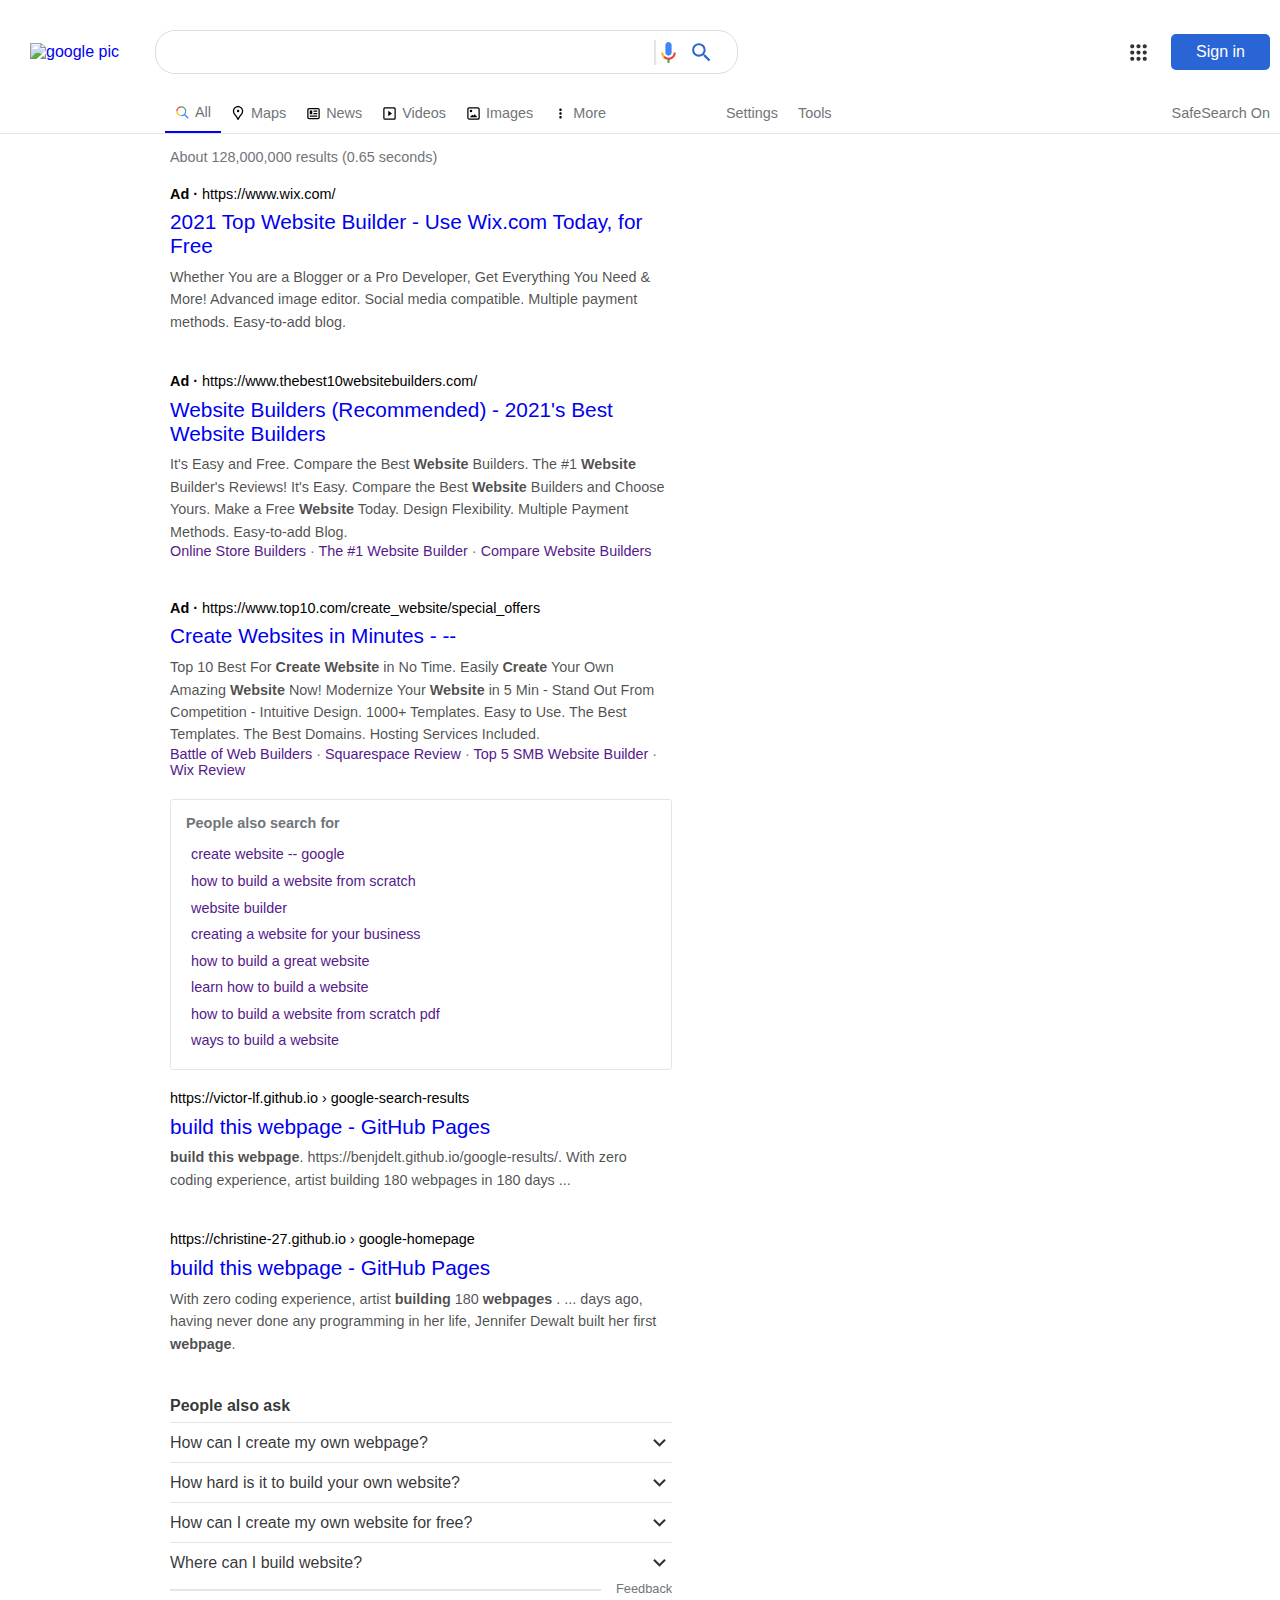
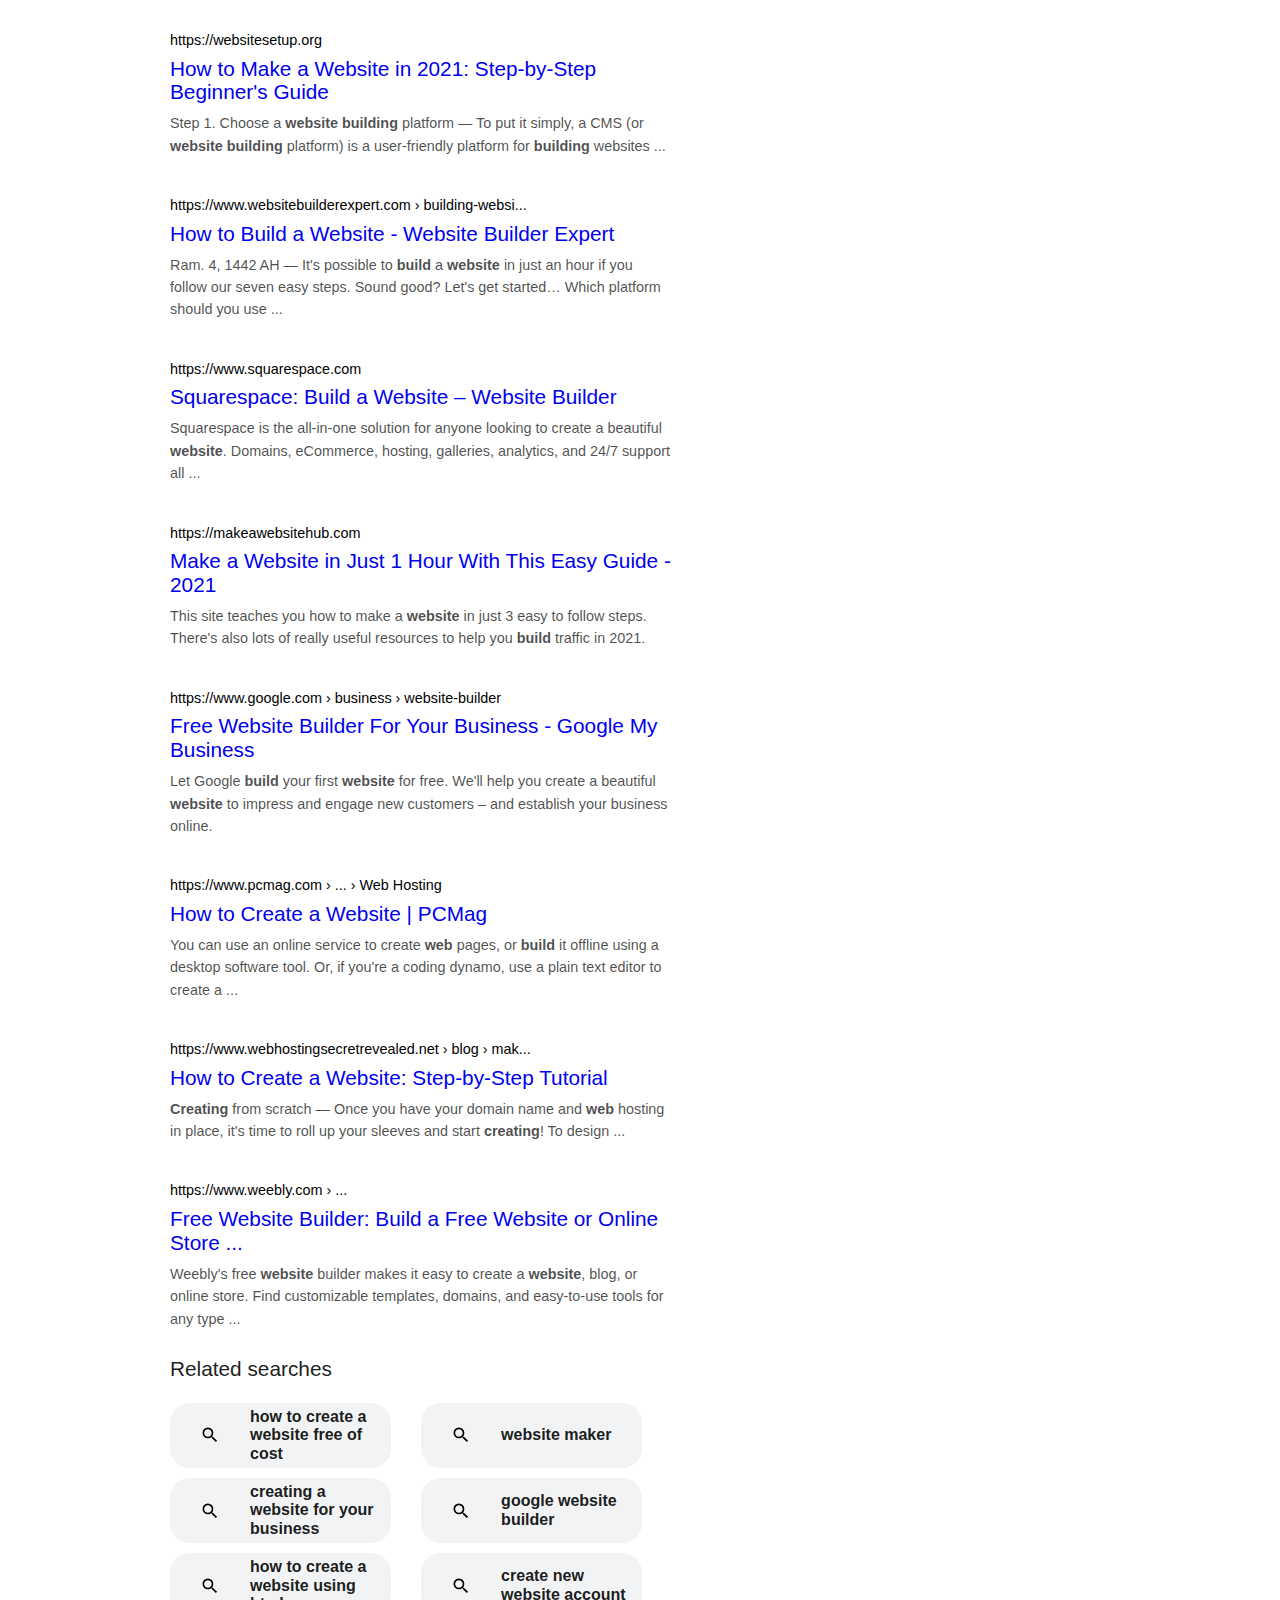
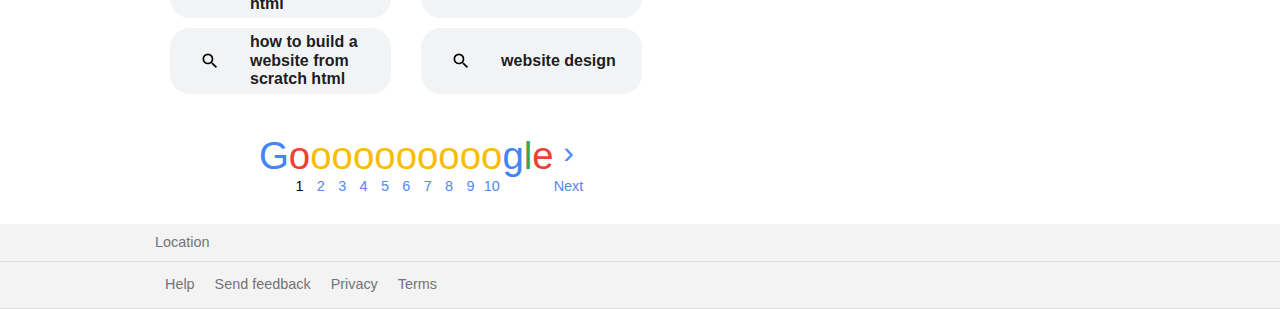
==== commit 1e430afd: "Added page numbers and changed font family" ====
--- a/search.html
+++ b/search.html
@@ -397,6 +397,84 @@
                 </span>
               </div>
             </div>   
+          </div>
+        </div>
+        <div class="search-result-page-number">
+          <div class="page-number-container">
+            <div class="page-number">
+              <span class="blue-letter">G</span>
+            </div>
+            <div class="page-number">
+              <span class="red-letter">o</span>
+              <span>1</span>
+            </div>
+            <div class="page-number">
+              <a class="yellow-letter no-underline" href="">o</a>
+              <a href="">
+                <span>2</span>
+              </a>
+            </div>
+            <div class="page-number">
+              <a class="yellow-letter no-underline" href="">o</a>
+              <a href="">
+                <span>3</span>
+              </a>
+            </div>
+            <div class="page-number">
+              <a class="yellow-letter no-underline" href="">o</a>
+              <a href="">
+                <span>4</span>
+              </a>
+            </div>
+            <div class="page-number">
+              <a class="yellow-letter no-underline" href="">o</a>
+              <a href="">
+                <span>5</span>
+              </a>
+            </div>
+            <div class="page-number">
+              <a class="yellow-letter no-underline" href="">o</a>
+              <a href="">
+                <span>6</span>
+              </a>
+            </div>
+            <div class="page-number">
+              <a class="yellow-letter no-underline" href="">o</a>
+              <a href="">
+                <span>7</span>
+              </a>
+            </div>
+            <div class="page-number">
+              <a class="yellow-letter no-underline" href="">o</a>
+              <a href="">
+                <span>8</span>
+              </a>
+            </div>
+            <div class="page-number">
+              <a class="yellow-letter no-underline" href="">o</a>
+              <a href="">
+                <span>9</span>
+              </a>
+            </div>
+            <div class="page-number">
+              <a class="yellow-letter no-underline" href="">o</a>
+              <a href="">
+                <span>10</span>
+              </a>
+            </div>
+            <div class="page-number">
+              <a class="no-underline" href="">
+                <span class="blue-letter">g</span><span class="green-letter">l</span><span class="red-letter">e</span>
+              </a> 
+            </div>
+            <div class="page-next">
+              <a class="no-underline" href="">
+                <span>›</span>
+              </a>
+              <a href="">
+                <span>Next</span>
+              </a>
+            </div>
           </div>
         </div>
       </div>
--- a/style.css
+++ b/style.css
@@ -9,7 +9,7 @@
 }
 
 body {
-  font-family: arial, sans-serif;
+  font-family: Arial, Helvetica, sans-serif;
   color: var(--google-font-color);
   background-color: #fff;
   height: 100vh;
@@ -381,7 +381,7 @@
 }
 
 .main-result-left .search-questions .questions-header {
-  font-size: 1.2rem;
+  font-size: 1.2.4rem;
   padding: 7px 0;
 }
 
@@ -459,6 +459,96 @@
   color: rgba(0, 0, 0, 0.9);
 }
 
+.main-result-left .search-result-page-number {
+  display: flex;
+  justify-content: center;
+  align-items: center;
+  text-align: center;
+}
+
+.main-result-left .search-result-page-number .page-number-container {
+  display: flex;
+  margin: 30px;
+  color: #000;
+}
+
+.main-result-left
+  .search-result-page-number
+  .page-number-container
+  .page-number {
+  display: flex;
+  flex-direction: column;
+  font-size: 0.9rem;
+}
+
+.main-result-left
+  .search-result-page-number
+  .page-number-container
+  .page-number
+  .blue-letter {
+  color: #4285f4;
+  font-size: 2.4rem;
+  font-weight: 520;
+}
+
+.main-result-left
+  .search-result-page-number
+  .page-number-container
+  .page-number
+  .red-letter {
+  color: #ea4335;
+  font-size: 2.4rem;
+  font-weight: 520;
+}
+
+.main-result-left
+  .search-result-page-number
+  .page-number-container
+  .page-number
+  .yellow-letter {
+  color: #fbbc05;
+  font-size: 2.4rem;
+  font-weight: 520;
+}
+
+.main-result-left
+  .search-result-page-number
+  .page-number-container
+  .page-number
+  .green-letter {
+  color: #34a853;
+  font-size: 2.4rem;
+  font-weight: 520;
+}
+
+.main-result-left .search-result-page-number .page-number-container a {
+  color: #5189f5;
+}
+
+.main-result-left
+  .search-result-page-number
+  .page-number-container
+  .page-number
+  a.no-underline:hover {
+  text-decoration: none;
+}
+
+.main-result-left .search-result-page-number .page-number-container .page-next {
+  display: flex;
+  flex-direction: column;
+  justify-content: space-between;
+  font-size: 0.9rem;
+}
+
+.main-result-left
+  .search-result-page-number
+  .page-number-container
+  .page-next
+  .no-underline {
+  text-decoration: none;
+  font-size: 2rem;
+}
+
 .main-result-right {
   flex: 1;
 }
@@ -469,6 +559,10 @@
 
 #footer a {
   color: var(--google-font-color);
+}
+
+#footer #location-bar .text-medium {
+  margin-left: 135px;
 }
 
 #footer #other-bar {
@@ -481,6 +575,7 @@
 
 #footer #left-content {
   display: flex;
+  margin-left: 135px;
 }
 
 #footer #right-content {
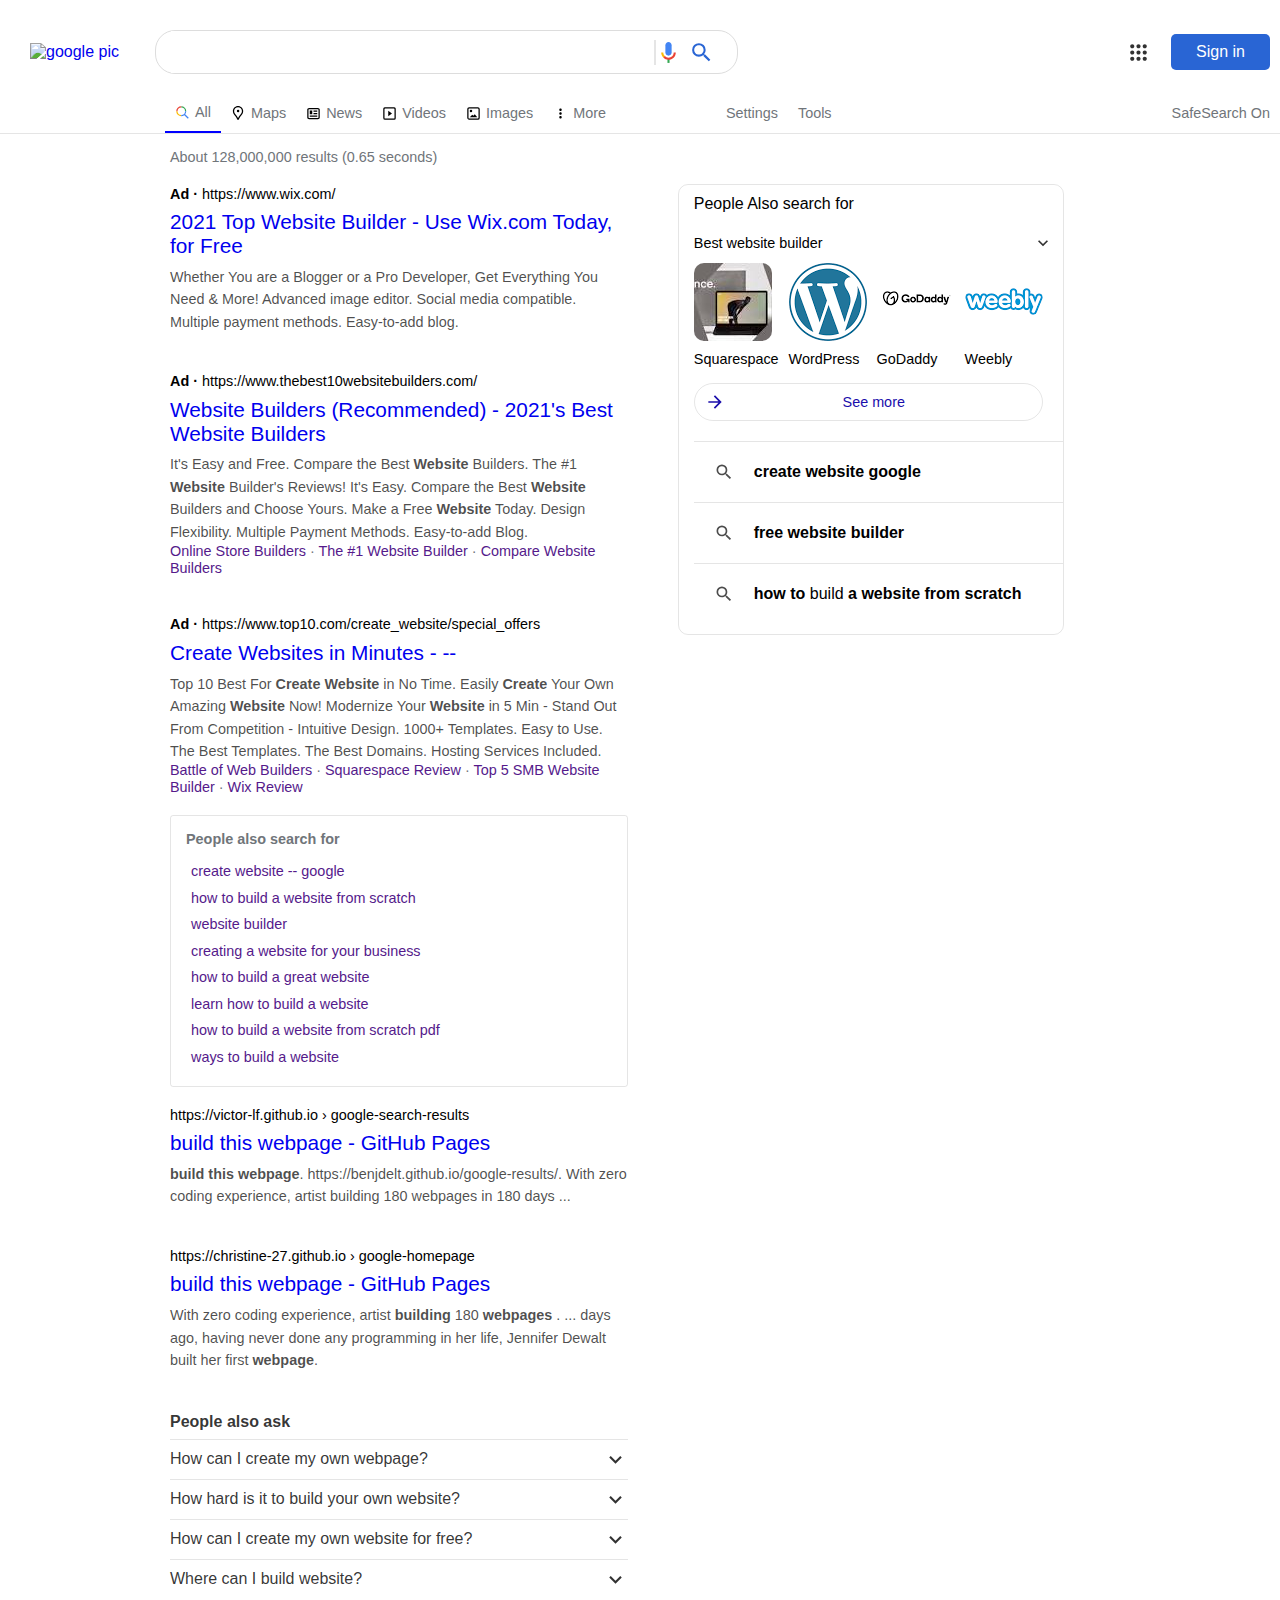
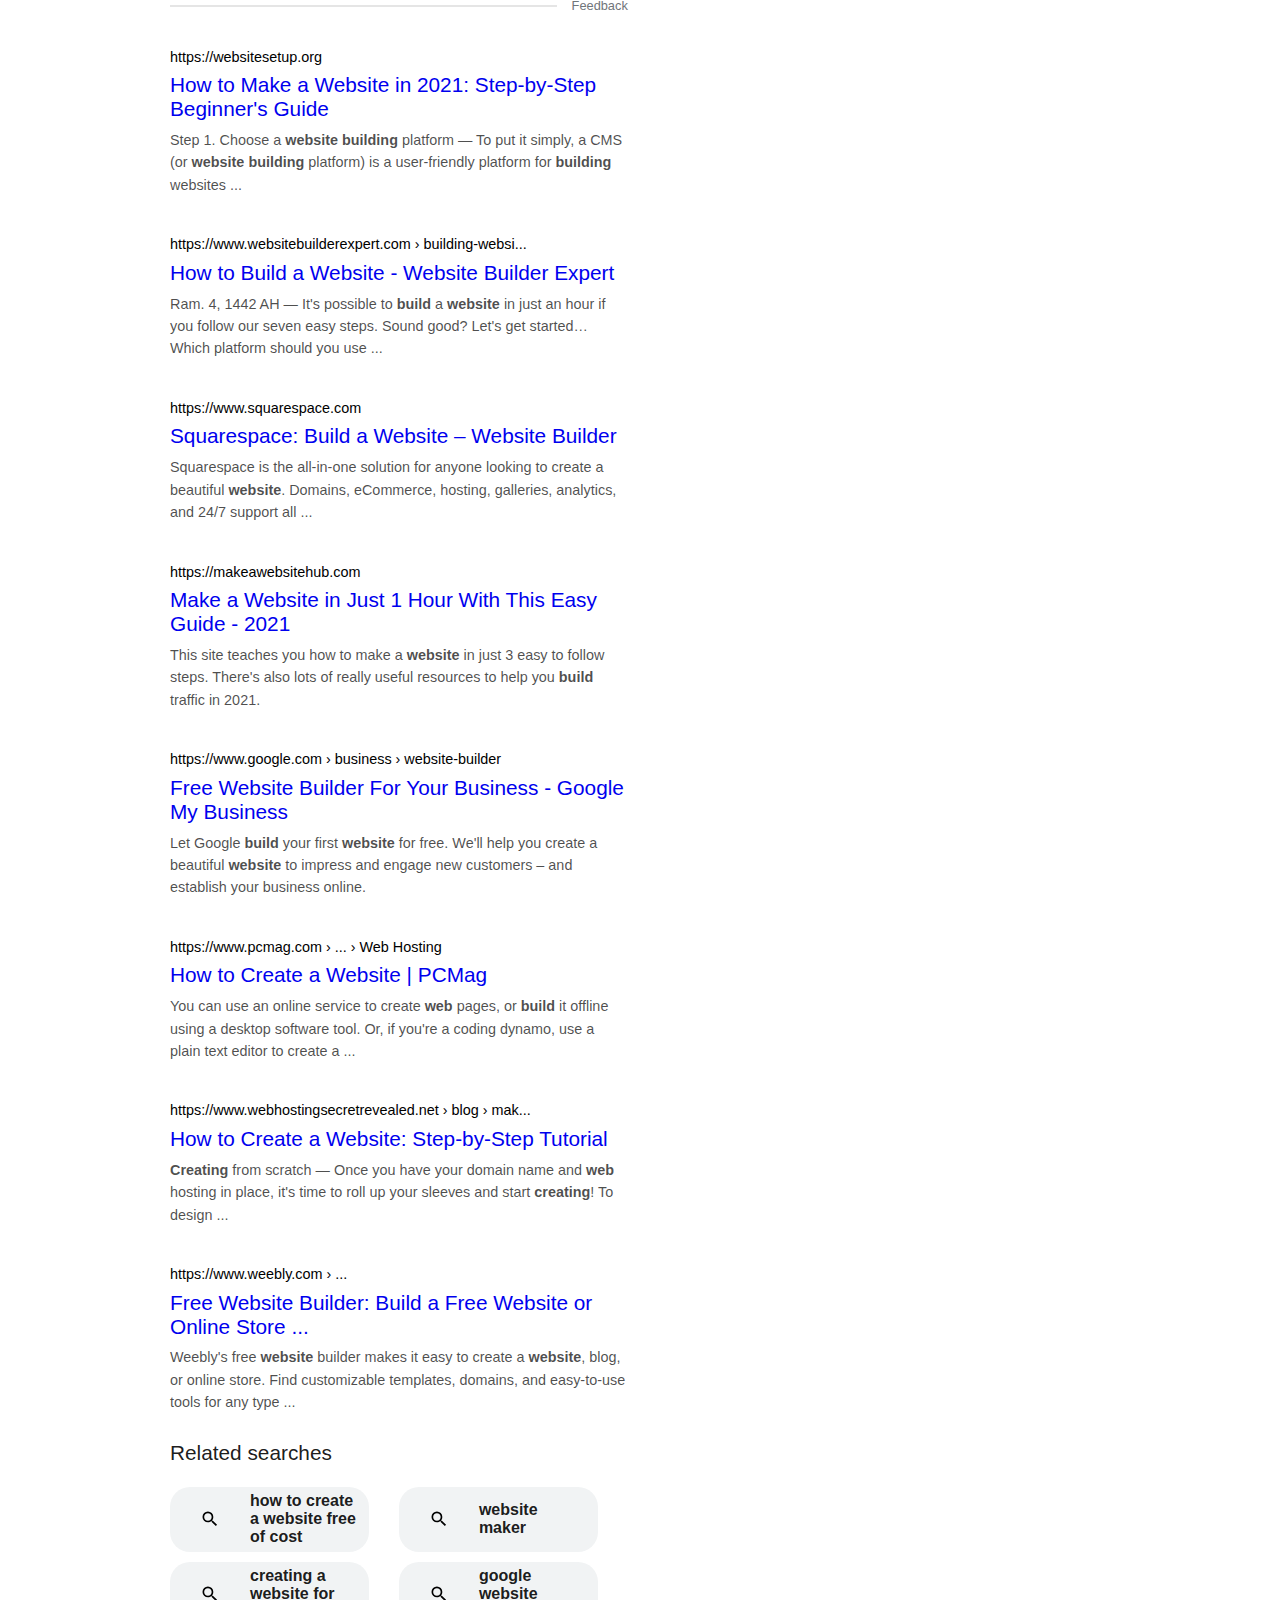
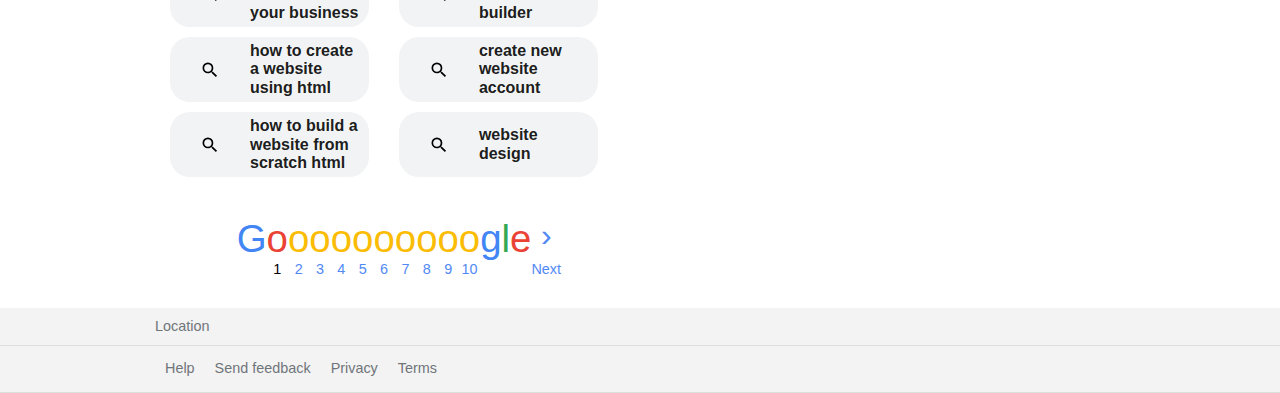
==== commit f3acc0eb: "Added result right menu" ====
--- a/search.html
+++ b/search.html
@@ -478,7 +478,61 @@
           </div>
         </div>
       </div>
-      <div class="main-result-right"></div>
+      <div class="main-result-right">
+        <div class="result-right-container">
+            <div class="result-right-header">People Also search for</div>
+            <div class="drop-menu-container">
+              <div class="drop-menu-header">
+                <span>Best website builder</span>
+                <span><svg class="icon-s opacity-8" focusable="false" xmlns="http://www.w3.org/2000/svg" viewBox="0 0 24 24"><path d="M7.41 8.59L12 13.17l4.59-4.58L18 10l-6 6-6-6 1.41-1.41z"></path></svg></span>
+              </div>
+              <div class="drop-menu-items-container">
+                <div class="drop-menu-item">
+                  <div class="img-container">
+                    <img src="[data-uri]" alt="">
+                  </div>
+                  <a href="">Squarespace</a>
+                </div>
+                <div class="drop-menu-item">
+                  <div class="img-container">
+                    <img src="[data-uri]" alt="">
+                  </div>
+                  <a href="">WordPress</a>
+                </div>
+                <div class="drop-menu-item">
+                  <div class="img-container">
+                    <img class ="center" src="[data-uri]" alt="">
+                  </div>
+                  <a href="">GoDaddy</a>
+                </div>
+                <div class="drop-menu-item">
+                  <div class="img-container">
+                    <img class ="center" src="[data-uri]" alt="">
+                  </div>
+                  <a href="">Weebly</a>
+                </div>
+              </div>
+              <div class="see-more-bar">
+                <span><svg class="icon-s" focusable="false" xmlns="http://www.w3.org/2000/svg" viewBox="0 0 24 24"><path d="M12 4l-1.41 1.41L16.17 11H4v2h12.17l-5.58 5.59L12 20l8-8z"></path></svg></span>
+                <a href="">See more</a>
+              </div>
+            </div>
+            <div class="result-right-more">
+              <div class="result-right-more-item">
+                <span><svg class="icon-s" focusable="false" xmlns="http://www.w3.org/2000/svg" viewBox="0 0 24 24"><path d="M15.5 14h-.79l-.28-.27A6.471 6.471 0 0 0 16 9.5 6.5 6.5 0 1 0 9.5 16c1.61 0 3.09-.59 4.23-1.57l.27.28v.79l5 4.99L20.49 19l-4.99-5zm-6 0C7.01 14 5 11.99 5 9.5S7.01 5 9.5 5 14 7.01 14 9.5 11.99 14 9.5 14z"></path></svg></span>
+                <a href=""><b>create website google</b></a>
+              </div>
+              <div class="result-right-more-item">
+                <span><svg class="icon-s" focusable="false" xmlns="http://www.w3.org/2000/svg" viewBox="0 0 24 24"><path d="M15.5 14h-.79l-.28-.27A6.471 6.471 0 0 0 16 9.5 6.5 6.5 0 1 0 9.5 16c1.61 0 3.09-.59 4.23-1.57l.27.28v.79l5 4.99L20.49 19l-4.99-5zm-6 0C7.01 14 5 11.99 5 9.5S7.01 5 9.5 5 14 7.01 14 9.5 11.99 14 9.5 14z"></path></svg></span>
+                <a href=""><b>free website builder</b></a>
+              </div>
+              <div class="result-right-more-item">
+                <span><svg class="icon-s" focusable="false" xmlns="http://www.w3.org/2000/svg" viewBox="0 0 24 24"><path d="M15.5 14h-.79l-.28-.27A6.471 6.471 0 0 0 16 9.5 6.5 6.5 0 1 0 9.5 16c1.61 0 3.09-.59 4.23-1.57l.27.28v.79l5 4.99L20.49 19l-4.99-5zm-6 0C7.01 14 5 11.99 5 9.5S7.01 5 9.5 5 14 7.01 14 9.5 11.99 14 9.5 14z"></path></svg></span>
+                <a href=""><b>how to</b> build <b>a website from scratch</b></a>
+              </div>
+            </div>
+        </div>
+      </div>
     </main>
     <footer id="footer">
 			<div id="location-bar" class="bar">
--- a/style.css
+++ b/style.css
@@ -551,6 +551,160 @@
 
 .main-result-right {
   flex: 1;
+  display: flex;
+  flex-direction: column;
+  align-items: flex-start;
+  padding: 50px;
+}
+
+.main-result-right .result-right-container {
+  display: flex;
+  flex-direction: column;
+  padding: 10px 0 10px 15px;
+  border: 1px rgba(0, 0, 0, 0.1) solid;
+  border-radius: 10px;
+  color: #000;
+}
+
+.main-result-right .result-right-container .result-right-header {
+  margin-bottom: 20px;
+}
+
+.main-result-right .result-right-container .drop-menu-container {
+  display: flex;
+  flex-direction: column;
+  padding-right: 10px;
+}
+
+.main-result-right
+  .result-right-container
+  .drop-menu-container
+  .drop-menu-header {
+  display: flex;
+  justify-content: space-between;
+  align-items: center;
+  margin-bottom: 10px;
+  font-size: 0.9rem;
+}
+
+.main-result-right
+  .result-right-container
+  .drop-menu-container
+  .drop-menu-items-container {
+  display: flex;
+}
+
+.main-result-right
+  .result-right-container
+  .drop-menu-container
+  .drop-menu-items-container
+  .drop-menu-item {
+  display: flex;
+  flex-direction: column;
+  padding-right: 10px;
+}
+
+.main-result-right
+  .result-right-container
+  .drop-menu-container
+  .drop-menu-items-container
+  .drop-menu-item
+  .img-container {
+  height: 78px;
+  width: 78px;
+  margin-bottom: 10px;
+}
+
+.main-result-right
+  .result-right-container
+  .drop-menu-container
+  .drop-menu-items-container
+  .drop-menu-item
+  .img-container
+  img {
+  border-radius: 10px;
+}
+
+.main-result-right
+  .result-right-container
+  .drop-menu-container
+  .drop-menu-items-container
+  .drop-menu-item
+  .img-container
+  img.center {
+  margin-top: 25px;
+  width: 100%;
+}
+
+.main-result-right
+  .result-right-container
+  .drop-menu-container
+  .drop-menu-items-container
+  .drop-menu-item
+  a {
+  color: black;
+  font-size: 0.9rem;
+}
+
+.main-result-right .result-right-container .drop-menu-container .see-more-bar {
+  display: flex;
+  align-items: center;
+  margin-right: 10px;
+  margin-top: 15px;
+  padding: 8px 20px 8px 10px;
+  border: 1px rgba(0, 0, 0, 0.1) solid;
+  border-radius: 20px;
+  font-size: 0.9rem;
+}
+
+.main-result-right
+  .result-right-container
+  .drop-menu-container
+  .see-more-bar
+  span {
+  flex: 1;
+  fill: #1a0dab;
+}
+
+.main-result-right
+  .result-right-container
+  .drop-menu-container
+  .see-more-bar
+  a {
+  flex: 1.3;
+  color: #1a0dab;
+}
+
+.main-result-right .result-right-container .result-right-more {
+  display: flex;
+  flex-direction: column;
+  margin-top: 20px;
+}
+
+.main-result-right
+  .result-right-container
+  .result-right-more
+  .result-right-more-item {
+  display: flex;
+  align-items: center;
+  border-top: 1px rgba(0, 0, 0, 0.1) solid;
+  fill: rgba(0, 0, 0, 0.7);
+}
+
+.main-result-right
+  .result-right-container
+  .result-right-more
+  .result-right-more-item
+  span {
+  padding: 20px;
+}
+
+.main-result-right
+  .result-right-container
+  .result-right-more
+  .result-right-more-item
+  a {
+  color: #000;
 }
 
 #footer {
